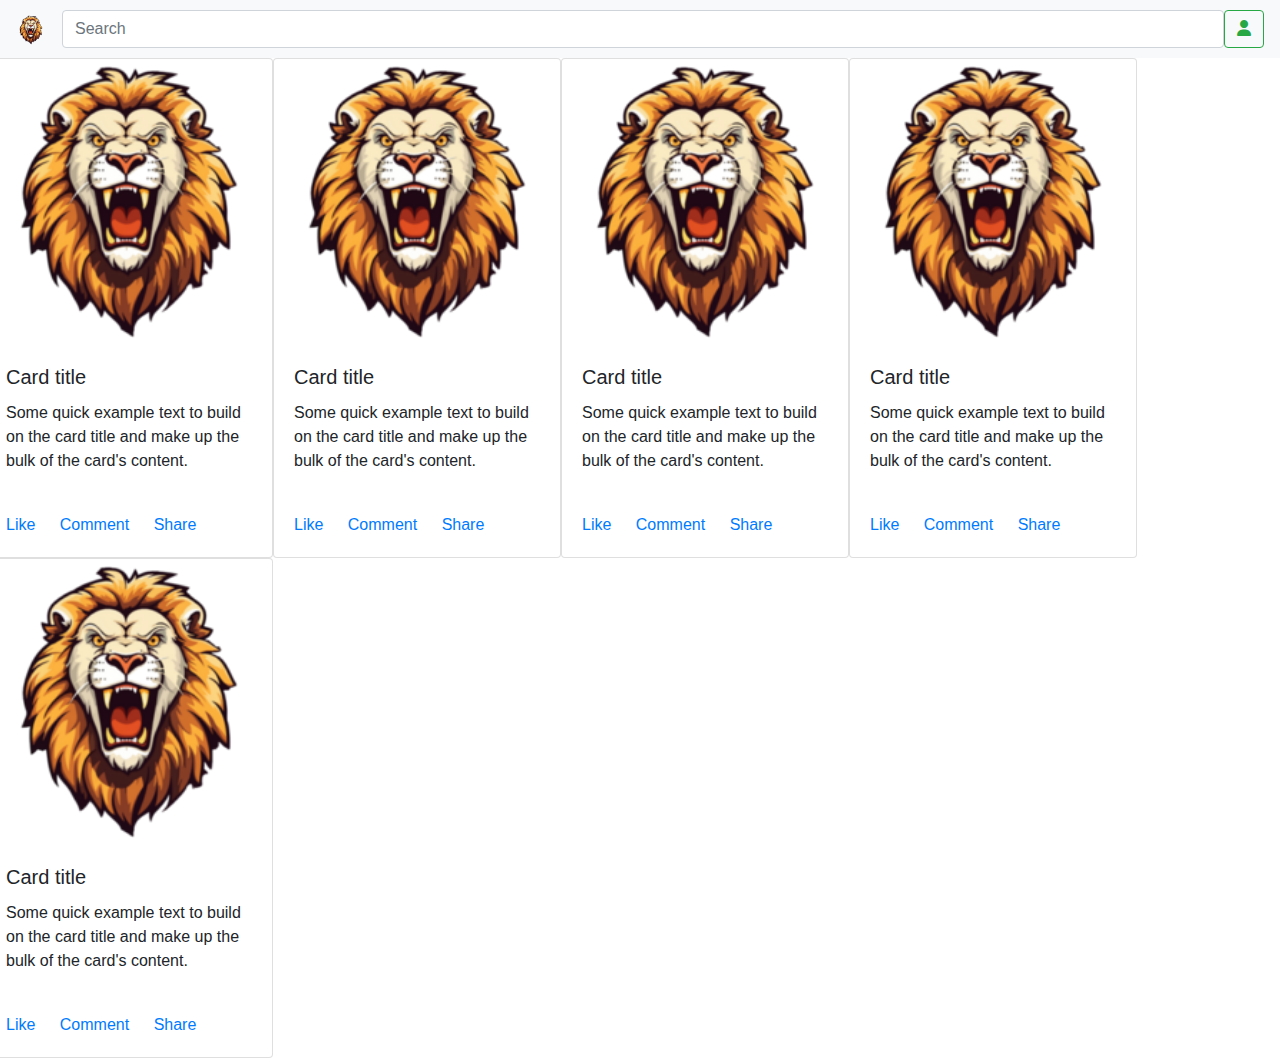
==== index.html @ 2252949d "basic stracture" ====
<!DOCTYPE html>
<html lang="en">
<head>
    <meta charset="UTF-8">
    <meta name="viewport" content="width=device-width, initial-scale=1.0">

    <link rel="shortcut icon" href="assets/img/logo/logo.webp" type="image/x-icon">
    <title>World Information</title>

    <link rel="stylesheet" href="https://cdn.jsdelivr.net/npm/bootstrap@4.0.0/dist/css/bootstrap.min.css" integrity="sha384-Gn5384xqQ1aoWXA+058RXPxPg6fy4IWvTNh0E263XmFcJlSAwiGgFAW/dAiS6JXm" crossorigin="anonymous">

    <link rel="stylesheet" href="https://cdnjs.cloudflare.com/ajax/libs/font-awesome/6.5.1/css/all.min.css">

</head>
<body>
    
    <header>

        <nav class="navbar navbar-expand-lg navbar-light bg-light sticky-top">
            <a class="navbar-brand" href="index.html">
               <img src="assets/img/logo/logo.webp" width="30" height="30" alt="">
            </a>
          
            <input class="form-control" type="search" placeholder="Search" aria-label="Search">

            <button class="btn btn-outline-success" type="submit">
                <i class="fa fa-user" aria-hidden="true"></i>
            </button>             
        </nav>

    </header>

    <body>
        
        <div class="">
       
            <div class="row">

                <div class="card" style="width: 18rem;">
                    <img class="card-img-top" src="assets/img/logo/logo.webp" alt="Card image cap">
                    <div class="card-body">
                        <h5 class="card-title">Card title</h5>
                        <p class="card-text">Some quick example text to build on the card title and make up the bulk of the card's content.</p>
                    </div>
                    <div class="card-body">
                        <a href="#" class="card-link">Like</a>
                        <a href="#" class="card-link">Comment</a>
                        <a href="#" class="card-link">Share</a>
                    </div>
                </div>
                
                <div class="card" style="width: 18rem;">
                    <img class="card-img-top" src="assets/img/logo/logo.webp" alt="Card image cap">
                    <div class="card-body">
                        <h5 class="card-title">Card title</h5>
                        <p class="card-text">Some quick example text to build on the card title and make up the bulk of the card's content.</p>
                    </div>
                    <div class="card-body">
                        <a href="#" class="card-link">Like</a>
                        <a href="#" class="card-link">Comment</a>
                        <a href="#" class="card-link">Share</a>
                    </div>
                </div>

                <div class="card" style="width: 18rem;">
                    <img class="card-img-top" src="assets/img/logo/logo.webp" alt="Card image cap">
                    <div class="card-body">
                        <h5 class="card-title">Card title</h5>
                        <p class="card-text">Some quick example text to build on the card title and make up the bulk of the card's content.</p>
                    </div>
                    <div class="card-body">
                        <a href="#" class="card-link">Like</a>
                        <a href="#" class="card-link">Comment</a>
                        <a href="#" class="card-link">Share</a>
                    </div>
                </div>

                <div class="card" style="width: 18rem;">
                    <img class="card-img-top" src="assets/img/logo/logo.webp" alt="Card image cap">
                    <div class="card-body">
                        <h5 class="card-title">Card title</h5>
                        <p class="card-text">Some quick example text to build on the card title and make up the bulk of the card's content.</p>
                    </div>
                    <div class="card-body">
                        <a href="#" class="card-link">Like</a>
                        <a href="#" class="card-link">Comment</a>
                        <a href="#" class="card-link">Share</a>
                    </div>
                </div>

                <div class="card" style="width: 18rem;">
                    <img class="card-img-top" src="assets/img/logo/logo.webp" alt="Card image cap">
                    <div class="card-body">
                        <h5 class="card-title">Card title</h5>
                        <p class="card-text">Some quick example text to build on the card title and make up the bulk of the card's content.</p>
                    </div>
                    <div class="card-body">
                        <a href="#" class="card-link">Like</a>
                        <a href="#" class="card-link">Comment</a>
                        <a href="#" class="card-link">Share</a>
                    </div>
                </div>

            </div>

        </div>

    </body>


    <script src="https://code.jquery.com/jquery-3.2.1.slim.min.js" integrity="sha384-KJ3o2DKtIkvYIK3UENzmM7KCkRr/rE9/Qpg6aAZGJwFDMVNA/GpGFF93hXpG5KkN" crossorigin="anonymous"></script>
    <script src="https://cdn.jsdelivr.net/npm/popper.js@1.12.9/dist/umd/popper.min.js" integrity="sha384-ApNbgh9B+Y1QKtv3Rn7W3mgPxhU9K/ScQsAP7hUibX39j7fakFPskvXusvfa0b4Q" crossorigin="anonymous"></script>
    <script src="https://cdn.jsdelivr.net/npm/bootstrap@4.0.0/dist/js/bootstrap.min.js" integrity="sha384-JZR6Spejh4U02d8jOt6vLEHfe/JQGiRRSQQxSfFWpi1MquVdAyjUar5+76PVCmYl" crossorigin="anonymous"></script>

</body>
</html>
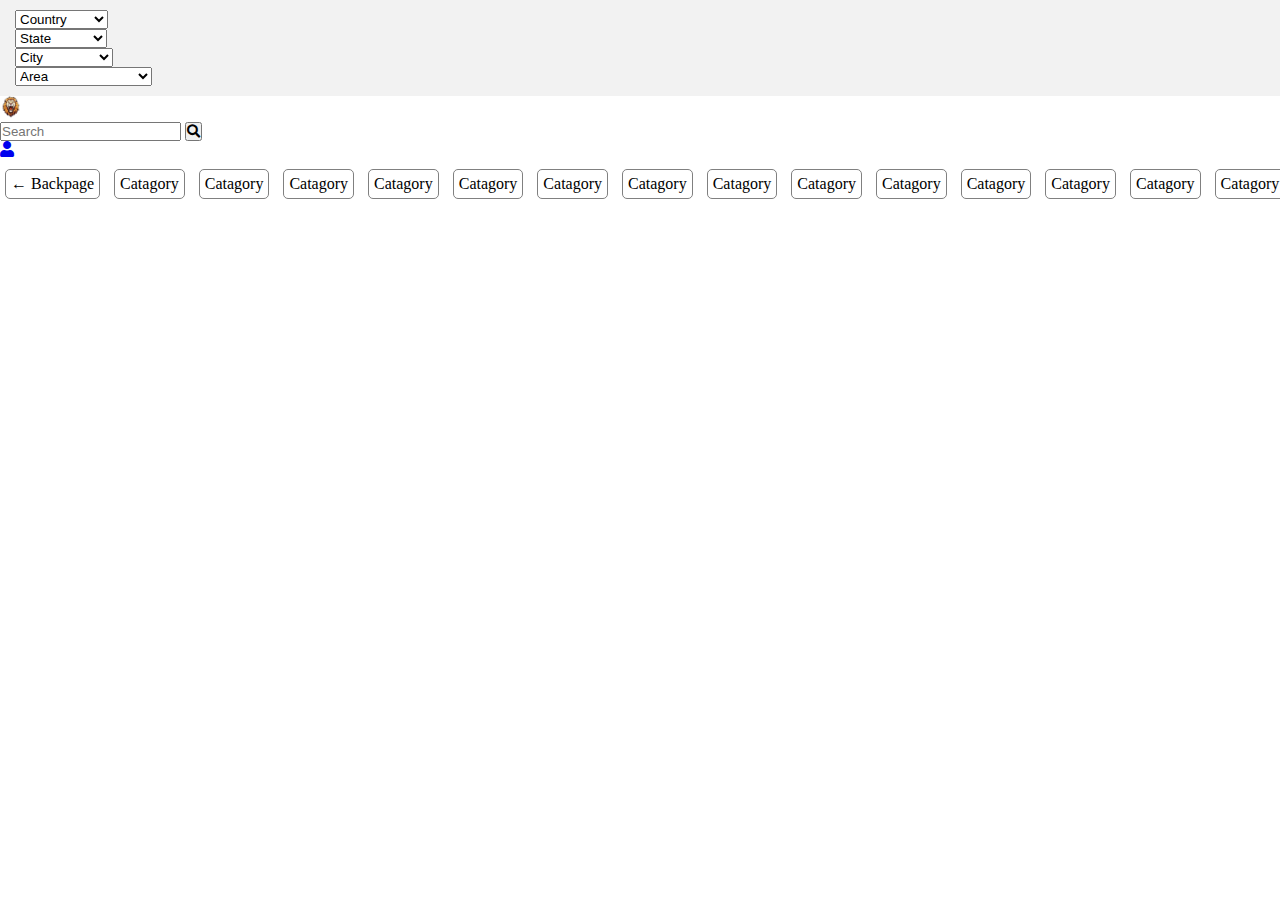
==== commit 5430b78c: "update fresh code" ====
--- a/index.html
+++ b/index.html
@@ -1,116 +1,162 @@
 <!DOCTYPE html>
 <html lang="en">
+
 <head>
     <meta charset="UTF-8">
+    <meta http-equiv="X-UA-Compatible" content="IE=edge">
     <meta name="viewport" content="width=device-width, initial-scale=1.0">
 
-    <link rel="shortcut icon" href="assets/img/logo/logo.webp" type="image/x-icon">
+    <link rel="icon" href="asset/img/logo/logo.webp" type="image/gif" sizes="16x16">
     <title>World Information</title>
 
-    <link rel="stylesheet" href="https://cdn.jsdelivr.net/npm/bootstrap@4.0.0/dist/css/bootstrap.min.css" integrity="sha384-Gn5384xqQ1aoWXA+058RXPxPg6fy4IWvTNh0E263XmFcJlSAwiGgFAW/dAiS6JXm" crossorigin="anonymous">
+    <link href="https://cdn.jsdelivr.net/npm/bootstrap@5.1.3/dist/css/bootstrap.min.css" rel="stylesheet" integrity="sha384-1BmE4kWBq78iYhFldvKuhfTAU6auU8tT94WrHftjDbrCEXSU1oBoqyl2QvZ6jIW3" crossorigin="anonymous">
 
-    <link rel="stylesheet" href="https://cdnjs.cloudflare.com/ajax/libs/font-awesome/6.5.1/css/all.min.css">
+    <link rel="stylesheet" href="https://cdnjs.cloudflare.com/ajax/libs/font-awesome/5.13.0/css/all.min.css">
 
+    <link rel="stylesheet" href="asset/css/style.css">
 </head>
+
 <body>
+
+    <section id="top-section" class="">
+
+        <div class="row">            
+            <div class="col-md-3 col-sm-6 col-6 topIcons">
+              <select class="custom-select">
+                <option selected>Country</option>
+                <option value="1">Bangladesh</option>
+                <option value="2">India</option>
+                <option value="3">Pakistan</option>
+              </select>
+            </div>
+            <div class="col-md-3 col-sm-6 col-6 topIcons">
+              <select class="custom-select">
+                <option selected>State</option>
+                <option value="1">Dhaka</option>
+                <option value="2">Barishal</option>
+                <option value="3">Chattagram</option>
+              </select>
+            </div>
+            <div class="col-md-3 col-sm-6 col-6 topIcons">
+              <select class="custom-select">
+                <option selected>City</option>
+                <option value="1">Dhaka</option>
+                <option value="2">Narayanganj</option>
+                <option value="3">Gazipur</option>
+              </select>
+            </div>
+            <div class="col-md-3 col-sm-6 col-6 topIcons">
+              <select class="custom-select">
+                <option selected>Area</option>
+                <option value="3">Narayanganj Sadar</option>
+                <option value="1">Fatullah</option>
+                <option value="2">Kutubpur</option>                
+              </select>
+            </div>
+        </div>
+
+    </section>
+
+
+
+
+
     
-    <header>
 
-        <nav class="navbar navbar-expand-lg navbar-light bg-light sticky-top">
+
+
+
+
+    <nav class="navbar navbar-expand-lg navbar-light bg-light sticky-top second-nav">
+        <div class="container-fluid">
             <a class="navbar-brand" href="index.html">
-               <img src="assets/img/logo/logo.webp" width="30" height="30" alt="">
+                <img src="asset/img/logo/logo.webp" alt="Niom IT Logo" class="logo">
             </a>
-          
-            <input class="form-control" type="search" placeholder="Search" aria-label="Search">
 
-            <button class="btn btn-outline-success" type="submit">
-                <i class="fa fa-user" aria-hidden="true"></i>
-            </button>             
-        </nav>
 
-    </header>
+            <nav class=" navbar-light bg-light">
+              <form class="">
+                <input class="" type="search" placeholder="Search" aria-label="Search">
+                <button class="" type="submit">
+                  <i class="fa fa-search" aria-hidden="true"></i>
+                </button>
+              </form>
+            </nav>
+            
 
-    <body>
-        
-        <div class="">
-       
-            <div class="row">
-
-                <div class="card" style="width: 18rem;">
-                    <img class="card-img-top" src="assets/img/logo/logo.webp" alt="Card image cap">
-                    <div class="card-body">
-                        <h5 class="card-title">Card title</h5>
-                        <p class="card-text">Some quick example text to build on the card title and make up the bulk of the card's content.</p>
-                    </div>
-                    <div class="card-body">
-                        <a href="#" class="card-link">Like</a>
-                        <a href="#" class="card-link">Comment</a>
-                        <a href="#" class="card-link">Share</a>
-                    </div>
+            <div class="justify-content-end" id="navbarNavAltMarkup">
+                <div class="navbar-nav ml-auto">
+                    <a class="nav-link active" href="#">
+                      <i class="fa fa-user" aria-hidden="true"></i>
+                    </a>                    
                 </div>
-                
-                <div class="card" style="width: 18rem;">
-                    <img class="card-img-top" src="assets/img/logo/logo.webp" alt="Card image cap">
-                    <div class="card-body">
-                        <h5 class="card-title">Card title</h5>
-                        <p class="card-text">Some quick example text to build on the card title and make up the bulk of the card's content.</p>
-                    </div>
-                    <div class="card-body">
-                        <a href="#" class="card-link">Like</a>
-                        <a href="#" class="card-link">Comment</a>
-                        <a href="#" class="card-link">Share</a>
-                    </div>
-                </div>
-
-                <div class="card" style="width: 18rem;">
-                    <img class="card-img-top" src="assets/img/logo/logo.webp" alt="Card image cap">
-                    <div class="card-body">
-                        <h5 class="card-title">Card title</h5>
-                        <p class="card-text">Some quick example text to build on the card title and make up the bulk of the card's content.</p>
-                    </div>
-                    <div class="card-body">
-                        <a href="#" class="card-link">Like</a>
-                        <a href="#" class="card-link">Comment</a>
-                        <a href="#" class="card-link">Share</a>
-                    </div>
-                </div>
-
-                <div class="card" style="width: 18rem;">
-                    <img class="card-img-top" src="assets/img/logo/logo.webp" alt="Card image cap">
-                    <div class="card-body">
-                        <h5 class="card-title">Card title</h5>
-                        <p class="card-text">Some quick example text to build on the card title and make up the bulk of the card's content.</p>
-                    </div>
-                    <div class="card-body">
-                        <a href="#" class="card-link">Like</a>
-                        <a href="#" class="card-link">Comment</a>
-                        <a href="#" class="card-link">Share</a>
-                    </div>
-                </div>
-
-                <div class="card" style="width: 18rem;">
-                    <img class="card-img-top" src="assets/img/logo/logo.webp" alt="Card image cap">
-                    <div class="card-body">
-                        <h5 class="card-title">Card title</h5>
-                        <p class="card-text">Some quick example text to build on the card title and make up the bulk of the card's content.</p>
-                    </div>
-                    <div class="card-body">
-                        <a href="#" class="card-link">Like</a>
-                        <a href="#" class="card-link">Comment</a>
-                        <a href="#" class="card-link">Share</a>
-                    </div>
-                </div>
-
             </div>
 
         </div>
-
-    </body>
+    </nav>
 
 
-    <script src="https://code.jquery.com/jquery-3.2.1.slim.min.js" integrity="sha384-KJ3o2DKtIkvYIK3UENzmM7KCkRr/rE9/Qpg6aAZGJwFDMVNA/GpGFF93hXpG5KkN" crossorigin="anonymous"></script>
-    <script src="https://cdn.jsdelivr.net/npm/popper.js@1.12.9/dist/umd/popper.min.js" integrity="sha384-ApNbgh9B+Y1QKtv3Rn7W3mgPxhU9K/ScQsAP7hUibX39j7fakFPskvXusvfa0b4Q" crossorigin="anonymous"></script>
-    <script src="https://cdn.jsdelivr.net/npm/bootstrap@4.0.0/dist/js/bootstrap.min.js" integrity="sha384-JZR6Spejh4U02d8jOt6vLEHfe/JQGiRRSQQxSfFWpi1MquVdAyjUar5+76PVCmYl" crossorigin="anonymous"></script>
+
+
+
+
+
+
+
+
+
+
+    <div class="">
+
+      <div class="scrollmenu"> 
+          <a href="../">&larr; Backpage</a>
+          <a href="#support">Catagory</a> 
+          <a href="#blog">Catagory</a> 
+          <a href="#tools">Catagory</a>   
+          <a href="#base">Catagory</a> 
+          <a href="#custom">Catagory</a> 
+          <a href="#more">Catagory</a>
+          <a href="#support">Catagory</a> 
+          <a href="#blog">Catagory</a> 
+          <a href="#tools">Catagory</a>   
+          <a href="#base">Catagory</a> 
+          <a href="#custom">Catagory</a> 
+          <a href="#more">Catagory</a>
+          <a href="#support">Catagory</a> 
+          <a href="#blog">Catagory</a> 
+          <a href="#tools">Catagory</a>   
+          <a href="#base">Catagory</a> 
+          <a href="#custom">Catagory</a> 
+          <a href="#more">Catagory</a>
+      </div> 
+  
+  </div>
+
+
+
+
+
+
+
+
+
+
+
+
+
+
+
+
+    <script src="../asset/js/index.js"></script>
+
+    <script src="https://cdn.jsdelivr.net/npm/bootstrap@5.1.3/dist/js/bootstrap.bundle.min.js" integrity="sha384-ka7Sk0Gln4gmtz2MlQnikT1wXgYsOg+OMhuP+IlRH9sENBO0LRn5q+8nbTov4+1p" crossorigin="anonymous"></script>
+
+    <script src="https://cdn.jsdelivr.net/npm/@popperjs/core@2.10.2/dist/umd/popper.min.js" integrity="sha384-7+zCNj/IqJ95wo16oMtfsKbZ9ccEh41eOz1HGyDuCQ6wgnyJNSYdrPa03rtR1zdB" crossorigin="anonymous"></script>
+    <script src="https://cdn.jsdelivr.net/npm/bootstrap@5.1.3/dist/js/bootstrap.min.js" integrity="sha384-QJHtvGhmr9XOIpI6YVutG+2QOK9T+ZnN4kzFN1RtK3zEFEIsxhlmWl5/YESvpZ13" crossorigin="anonymous"></script>
+
+    <script src=" https://cdn.jsdelivr.net/npm/popper.js@1.16.0/dist/umd/popper.min.js " integrity=" sha384-Q6E9RHvbIyZFJoft+2mJbHaEWldlvI9IOYy5n3zV9zzTtmI3UksdQRVvoxMfooAo " crossorigin=" anonymous "></script>
+    <script src=" https://stackpath.bootstrapcdn.com/bootstrap/5.0.0-alpha1/js/bootstrap.min.js " integrity=" sha384-oesi62hOLfzrys4LxRF63OJCXdXDipiYWBnvTl9Y9/TRlw5xlKIEHpNyvvDShgf/ " crossorigin=" anonymous "></script>
 
 </body>
-</html>
+
+</html>--- a/asset/css/style.css
+++ b/asset/css/style.css
@@ -0,0 +1,503 @@
+* {
+    margin: 0;
+    padding: 0;
+    box-sizing: border-box;
+}
+
+.myContainer {
+    max-width: 768px;
+    margin: 0 auto;
+}
+
+/* .second-nav{
+    top: 34px;
+} 
+
+<div class="d-flex justify-content-around navbar-light bg-dark sticky-top first-nav btm-nav">
+
+*/
+
+.logo {
+    height: 22px;
+}
+
+/* nav {
+    z-index: 9999 !important;
+} */
+
+.btm-nav a {
+    padding: 5px 0;
+}
+
+.navPosetion {
+    position: sticky;    
+}
+
+#top-section {
+    background-color: #f2f2f2;
+    padding: 10px 15px;
+}
+
+@media only screen and (max-width: 767px) {
+    .topIcons {
+        padding: 5px 15px;
+    }
+}
+
+.myRow {
+    margin: 20px 15px;
+}
+
+.cardRow {
+    margin: 20px 2px;
+}
+
+.intro-sec i {
+    font-size: 30px;
+}
+
+.intro-sec div {
+    /* border: 1px solid black; */
+    text-align: center;
+    padding: 20px 0;
+}
+
+p {
+    margin: 0;
+}
+
+.about-txt {
+    text-align: center;
+    color: #4d4c4c;
+}
+
+.nav-link {
+    text-transform: uppercase;
+}
+
+.course-sec img {
+    border: 1px solid #c8c8c8;
+    width: 100%;
+    margin-top: 15px;
+}
+
+#courses,
+#services,
+#blog,
+#authority,
+#catagory,
+#topic
+ {
+    background-color: #f2f2f2;
+}
+
+.seeMore {
+    padding: 0 0 10px 0;
+    text-align: center;
+}
+
+.footer-nav {
+    list-style: none;
+    margin-bottom: 0;
+}
+
+.footer-nav li {
+    display: inline-block;
+}
+
+.yt {
+    color: red;
+}
+
+.up {
+    color: slateblue;
+}
+
+ul {
+    list-style: none;
+}
+
+.footerNav {
+    padding-top: 5px;
+}
+
+.footerNav ul {
+    padding: 0;
+}
+
+section {
+    padding: 30px 0;
+}
+
+h4 {
+    color: #acabab;
+    text-transform: uppercase;
+}
+
+a {
+    text-decoration: none;
+}
+
+
+/* The Modal (background) */
+
+.modal {
+    display: none;
+    /* Hidden by default */
+    position: fixed;
+    /* Stay in place */
+    z-index: 100000;
+    /* Sit on top */
+    left: 0;
+    top: 0;
+    width: 100%;
+    /* Full width */
+    height: 100%;
+    /* Full height */
+    overflow: auto;
+    /* Enable scroll if needed */
+    background-color: rgb(0, 0, 0);
+    /* Fallback color */
+    background-color: rgba(0, 0, 0, 0.4);
+    /* Black w/ opacity */
+}
+
+
+/* Modal Content/Box */
+
+.modal-content {
+    background-color: #fefefe;
+    margin: 15% auto;
+    /* 15% from the top and centered */
+    padding: 20px;
+    border: 1px solid #888;
+    width: 80%;
+    /* Could be more or less, depending on screen size */
+}
+
+
+/* The Close Button */
+
+.close {
+    color: #aaa;
+    float: right;
+    font-size: 28px;
+    font-weight: bold;
+}
+
+.close:hover,
+.close:focus {
+    color: black;
+    text-decoration: none;
+    cursor: pointer;
+}
+
+/* .sticky-top {
+    z-index: 0;
+} */
+
+iframe {
+    width: 100%;
+    height: auto;
+}
+
+
+.actived,
+.colo {
+    color: red;
+}
+
+
+/*======================================
+*          Section Testimonial         *
+======================================*/
+
+.testimonial {
+    width: 70%;
+    margin: 0 auto;
+    z-index: -9999999 !important;
+}
+
+.testimonial img {
+    height: 120px;
+}
+
+.testimonial p {
+    margin: 22px 0 0 20px;
+}
+
+
+
+
+
+/* comment */
+.blockquote-footer {
+    margin-top: 0;
+    margin-bottom: 1rem;
+    font-size: .875em;
+    color: #6c757d;
+  }
+
+
+
+
+
+
+
+
+
+
+
+
+
+
+
+
+
+
+  .card {
+    border-radius: 5px;
+    background-color: #fff;
+    padding-left: 60px;
+    padding-right: 60px;
+    margin-top: 20px;
+    padding-top: 20px;
+    padding-bottom: 30px;
+    margin-right: 10px;
+    margin-left: 10px;
+}
+
+.rating-box {
+    padding: 20px 30px;
+    margin-right: auto;
+    margin-left: auto;
+    background-color: #FBC02D;
+    color: #fff
+}
+
+
+
+.rating-bar {
+    width: 300px;
+    padding: 8px;
+    border-radius: 5px
+}
+
+.bar-container {
+    width: 100%;
+    background-color: #f1f1f1;
+    text-align: center;
+    color: white;
+    border-radius: 20px;
+    cursor: pointer;
+    margin-bottom: 5px
+}
+
+.bar-5 {
+    width: 70%;
+    height: 13px;
+    background-color: #FBC02D;
+    border-radius: 20px
+}
+
+.bar-4 {
+    width: 30%;
+    height: 13px;
+    background-color: #FBC02D;
+    border-radius: 20px
+}
+
+.bar-3 {
+    width: 20%;
+    height: 13px;
+    background-color: #FBC02D;
+    border-radius: 20px
+}
+
+.bar-2 {
+    width: 10%;
+    height: 13px;
+    background-color: #FBC02D;
+    border-radius: 20px
+}
+
+.bar-1 {
+    width: 0%;
+    height: 13px;
+    background-color: #FBC02D;
+    border-radius: 20px
+}
+
+td {
+    padding-bottom: 10px
+}
+
+.star-active {
+    color: #FBC02D;
+    margin-top: 10px;
+    margin-bottom: 10px
+}
+
+.star-active:hover {
+    color: #F9A825;
+    cursor: pointer
+}
+
+.star-inactive {
+    color: #CFD8DC;
+    margin-top: 10px;
+    margin-bottom: 10px
+}
+
+.blue-text {
+    color: #0091EA
+}
+
+.content {
+    font-size: 18px
+}
+
+.profile-pic {
+    width: 90px;
+    height: 90px;
+    border-radius: 100%;
+    /* margin-right: 30px */
+}
+
+.pic {
+    width: 80px;
+    height: 80px;
+    margin-right: 10px
+}
+
+.vote {
+    cursor: pointer
+}
+
+/* .card {
+    padding-left: 0;
+    padding-right: 0;
+    padding-top: 0;
+    padding-bottom: 0;
+} */
+
+.myCard {
+    border: 1px solid rgb(233, 233, 233);
+    margin: 10px;
+    border-radius: 5px;
+}
+
+
+.cardImg {
+    width: 100px;
+}
+
+.vertical-center {
+    height: 100%; 
+    padding-right: 10px;
+    font-size: 30px;
+    display: flex;
+    align-items: center;
+  }
+
+
+
+
+
+div.scrollmenu { 
+    background-color: #fff; 
+    overflow: auto; 
+    white-space: nowrap;
+  } 
+
+  div.scrollmenu a { 
+    display: inline-block; 
+    color: black; 
+    text-align: center; 
+    padding: 14px; 
+    text-decoration: none; 
+  } 
+
+  div.scrollmenu a {      
+    color: black;
+    background-color: white;
+    padding: 5px;
+    border-radius: 5px; 
+    border: 1px solid gray;
+    margin: 10px 5px;
+  }
+
+  div.scrollmenu a.act {
+    background-color: #dfdcdc;
+  }
+
+  div.scrollmenu a:hover { 
+    background-color: #dfdcdc; 
+  } 
+
+ .textare {
+    width: 90%;
+ }
+
+/*  
+ .row {
+    --bs-gutter-x: 10px;
+ } */
+
+
+
+
+ /* component */
+
+.star-rating {
+    display:flex;
+    flex-direction: row-reverse;
+    font-size:2.5em;
+    justify-content:center;
+    /* padding:0 .2em; */
+    text-align:center;
+    width:100%;
+  }
+  
+  .star-rating input {
+    display:none;
+  }
+  
+  .star-rating label {
+    color:#ccc;
+    cursor:pointer;
+  }
+  
+  .star-rating :checked ~ label {
+    color:#f90;
+  }
+  
+  .star-rating label:hover,
+  .star-rating label:hover ~ label {
+    color:#fc0;
+  }
+  
+  /* explanation */
+  
+  article {
+    background-color:#ffe;
+    box-shadow:0 0 1em 1px rgba(0,0,0,.25);
+    color:#006;
+    font-family:cursive;
+    font-style:italic;
+    margin:4em;
+    max-width:50em;
+    padding:2em;
+  }
+
+
+
+
+.companyIcon {
+    width: 16px;
+}
+
+
+
+  
+  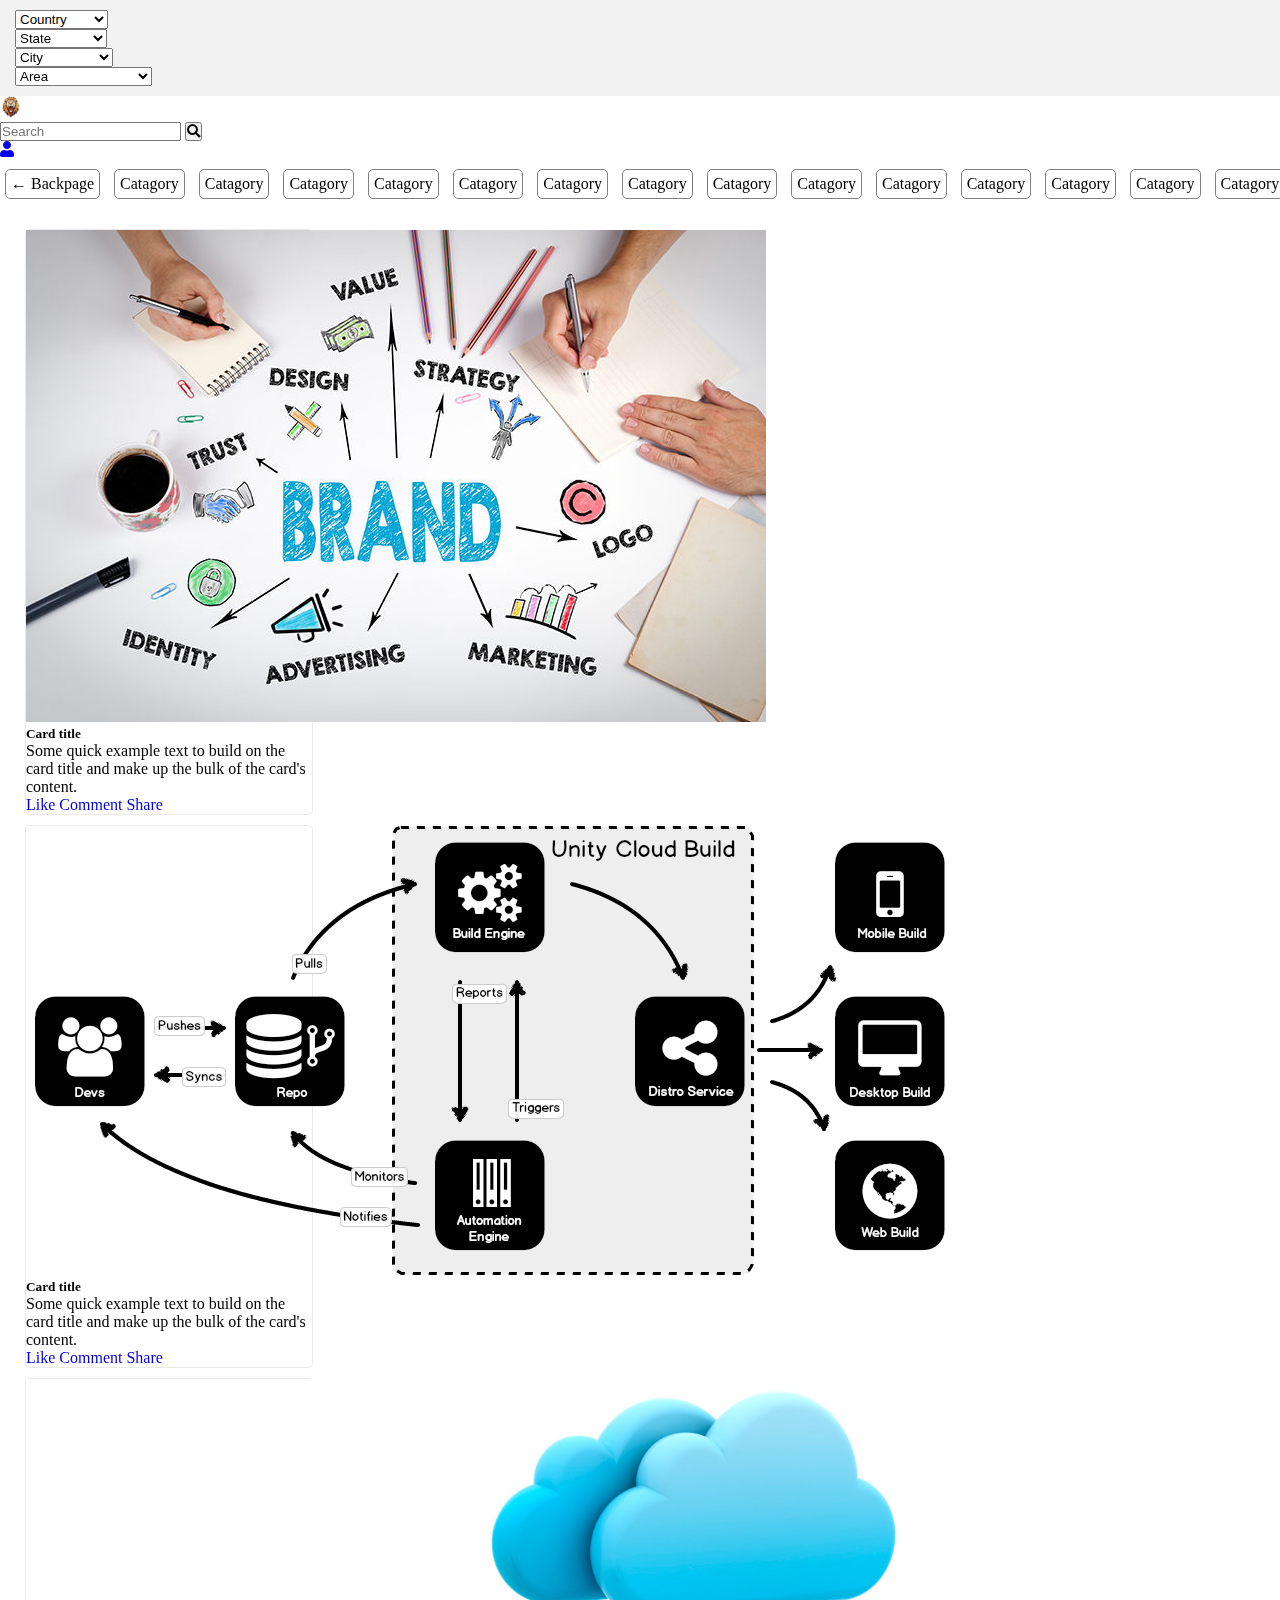
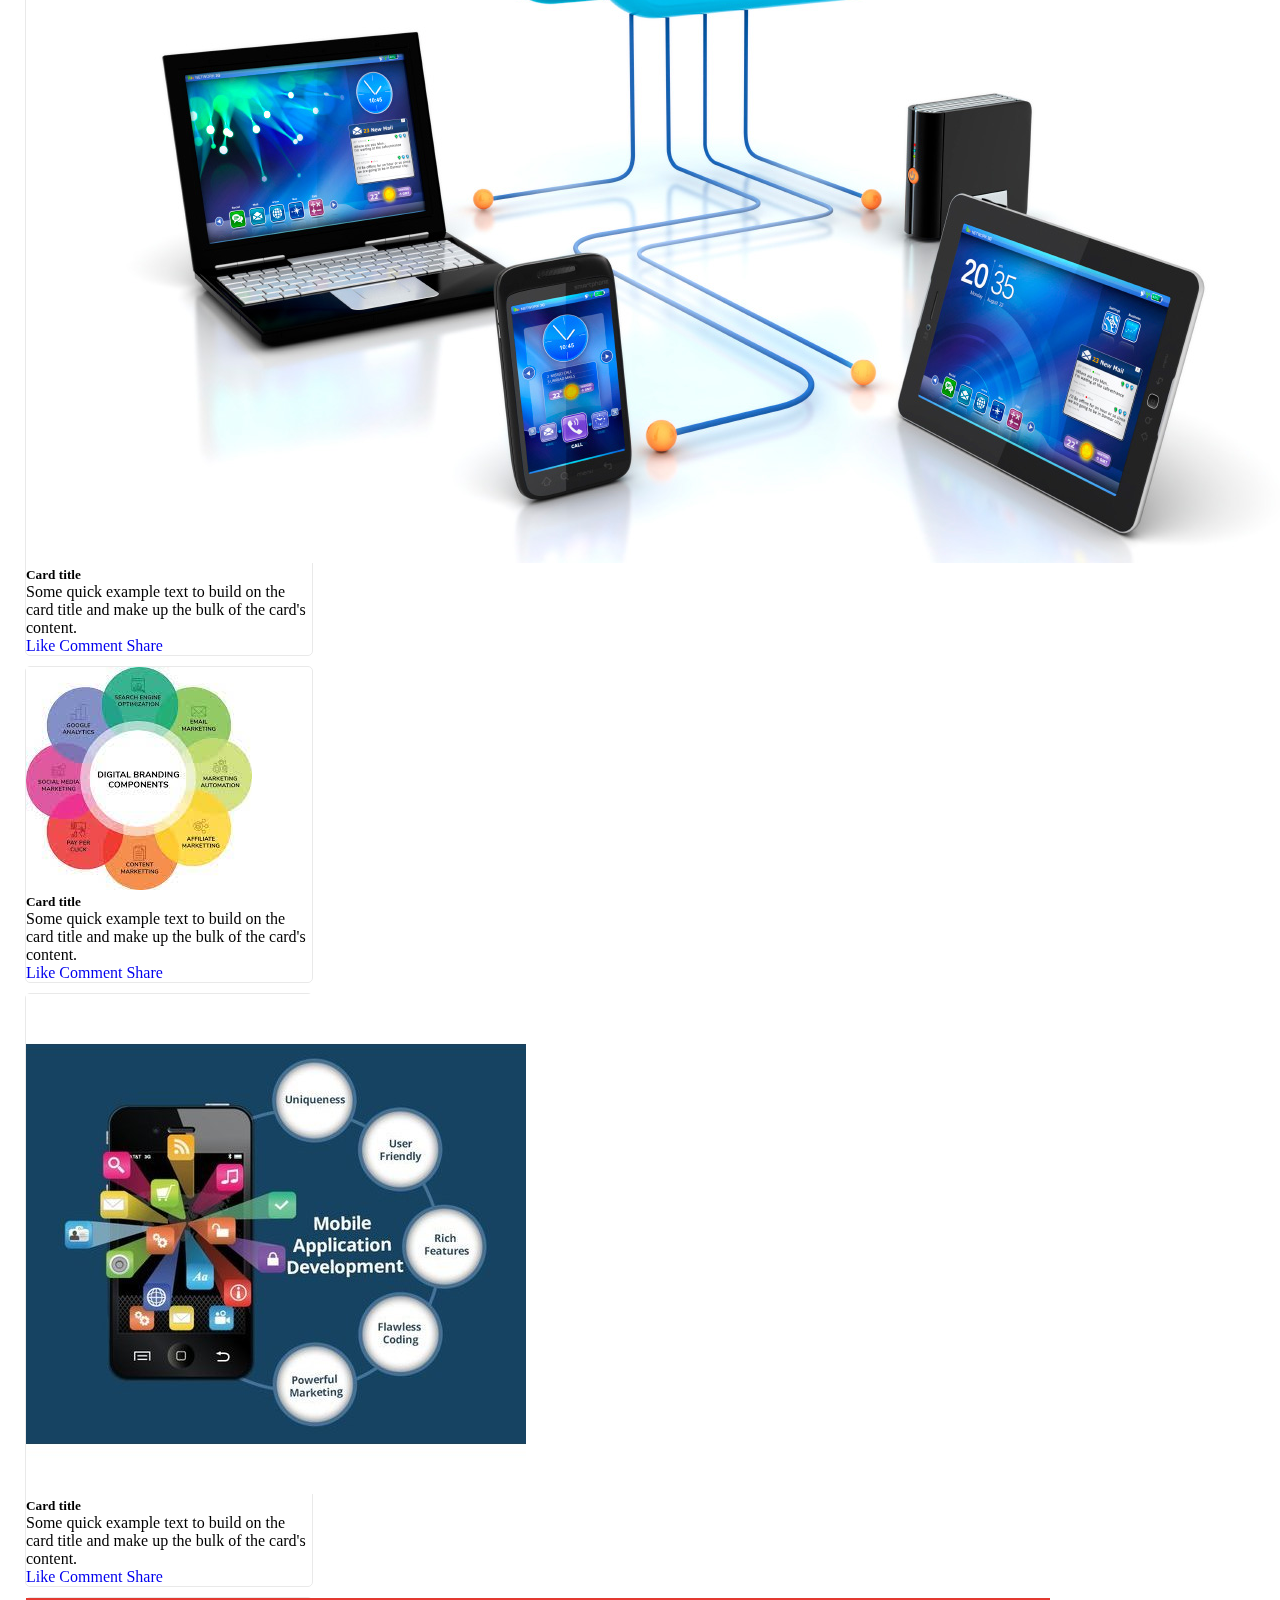
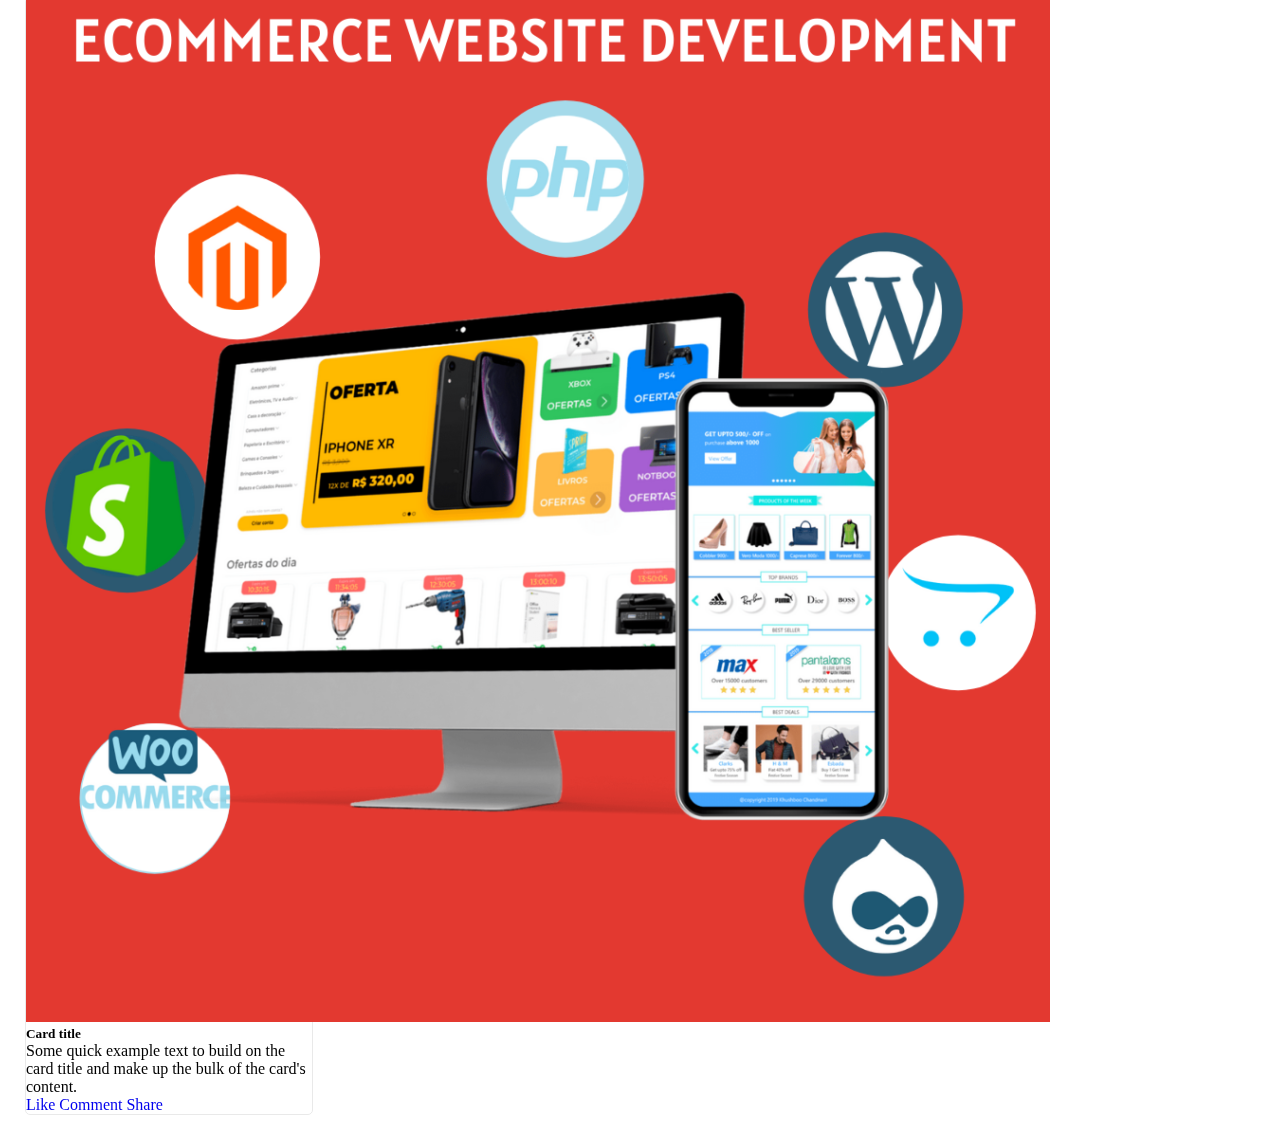
==== commit 243cfbc4: "card update" ====
--- a/index.html
+++ b/index.html
@@ -136,6 +136,120 @@
 
 
 
+  <body>
+    
+<div class="myRow">
+
+
+    <div class="row">
+
+
+
+
+
+      <div class="myCard" style="width: 18rem;">
+        <img class="card-img-top" src="asset/img/post/branding.jpg" alt="Card image cap">
+        <div class="card-body">
+          <h5 class="card-title">Card title</h5>
+          <p class="card-text">Some quick example text to build on the card title and make up the bulk of the card's content.</p>
+        </div>
+        
+        <div class="card-body">
+          <a href="#" class="card-link">Like</a>
+          <a href="#" class="card-link">Comment</a>
+          <a href="#" class="card-link">Share</a>
+        </div>
+      </div>
+
+
+      <div class="myCard" style="width: 18rem;">
+        <img class="card-img-top" src="asset/img/post/buield.png" alt="Card image cap">
+        <div class="card-body">
+          <h5 class="card-title">Card title</h5>
+          <p class="card-text">Some quick example text to build on the card title and make up the bulk of the card's content.</p>
+        </div>
+        
+        <div class="card-body">
+          <a href="#" class="card-link">Like</a>
+          <a href="#" class="card-link">Comment</a>
+          <a href="#" class="card-link">Share</a>
+        </div>
+      </div>
+
+
+      <div class="myCard" style="width: 18rem;">
+        <img class="card-img-top" src="asset/img/post/hosting.jpg" alt="Card image cap">
+        <div class="card-body">
+          <h5 class="card-title">Card title</h5>
+          <p class="card-text">Some quick example text to build on the card title and make up the bulk of the card's content.</p>
+        </div>
+        
+        <div class="card-body">
+          <a href="#" class="card-link">Like</a>
+          <a href="#" class="card-link">Comment</a>
+          <a href="#" class="card-link">Share</a>
+        </div>
+      </div>
+
+      <div class="myCard" style="width: 18rem;">
+        <img class="card-img-top" src="asset/img/post/seo.jpeg" alt="Card image cap">
+        <div class="card-body">
+          <h5 class="card-title">Card title</h5>
+          <p class="card-text">Some quick example text to build on the card title and make up the bulk of the card's content.</p>
+        </div>
+        
+        <div class="card-body">
+          <a href="#" class="card-link">Like</a>
+          <a href="#" class="card-link">Comment</a>
+          <a href="#" class="card-link">Share</a>
+        </div>
+      </div>
+
+
+      <div class="myCard" style="width: 18rem;">
+        <img class="card-img-top" src="asset/img/post/soft.jpg" alt="Card image cap">
+        <div class="card-body">
+          <h5 class="card-title">Card title</h5>
+          <p class="card-text">Some quick example text to build on the card title and make up the bulk of the card's content.</p>
+        </div>
+        
+        <div class="card-body">
+          <a href="#" class="card-link">Like</a>
+          <a href="#" class="card-link">Comment</a>
+          <a href="#" class="card-link">Share</a>
+        </div>
+      </div>
+
+
+      <div class="myCard" style="width: 18rem;">
+        <img class="card-img-top" src="asset/img/post/web.png" alt="Card image cap">
+        <div class="card-body">
+          <h5 class="card-title">Card title</h5>
+          <p class="card-text">Some quick example text to build on the card title and make up the bulk of the card's content.</p>
+        </div>
+        
+        <div class="card-body">
+          <a href="#" class="card-link">Like</a>
+          <a href="#" class="card-link">Comment</a>
+          <a href="#" class="card-link">Share</a>
+        </div>
+      </div>
+
+
+
+
+
+
+
+
+
+
+
+    </div>
+  </div>  
+
+  </body>
+
 
 
 
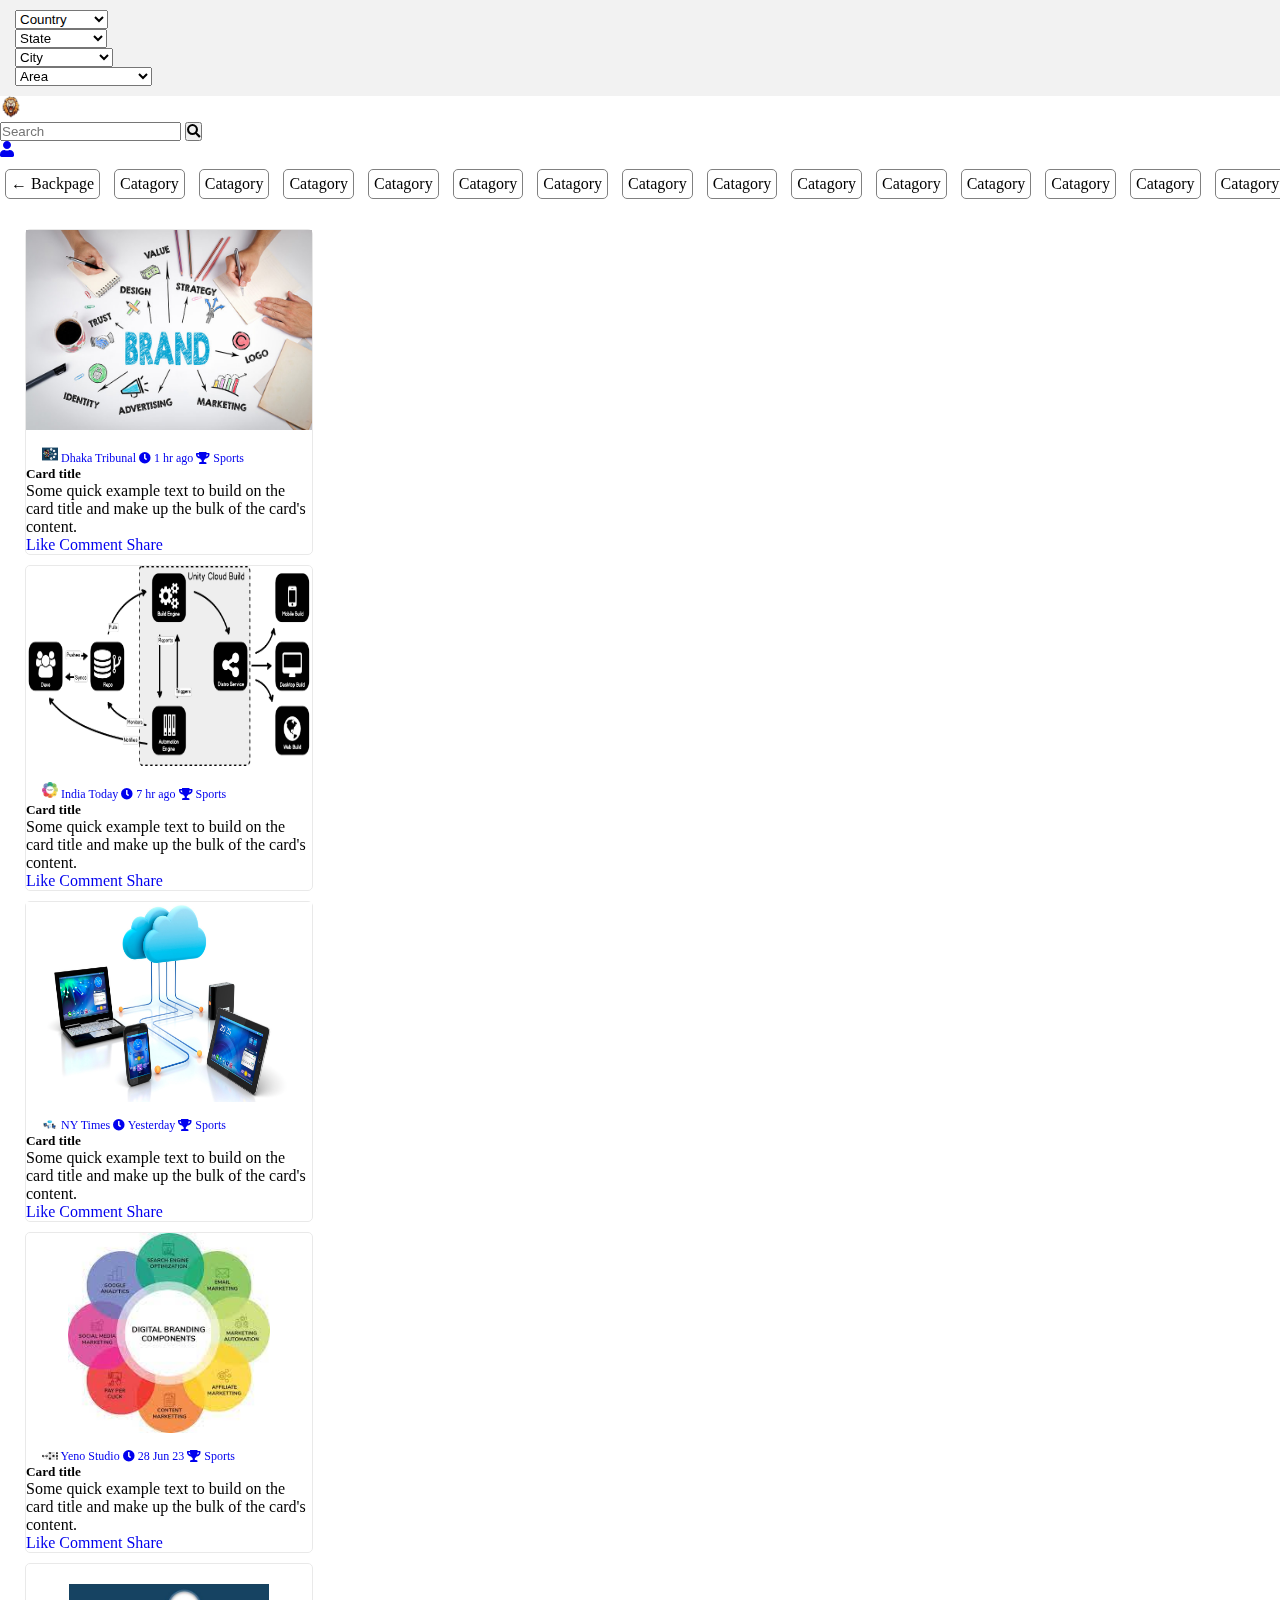
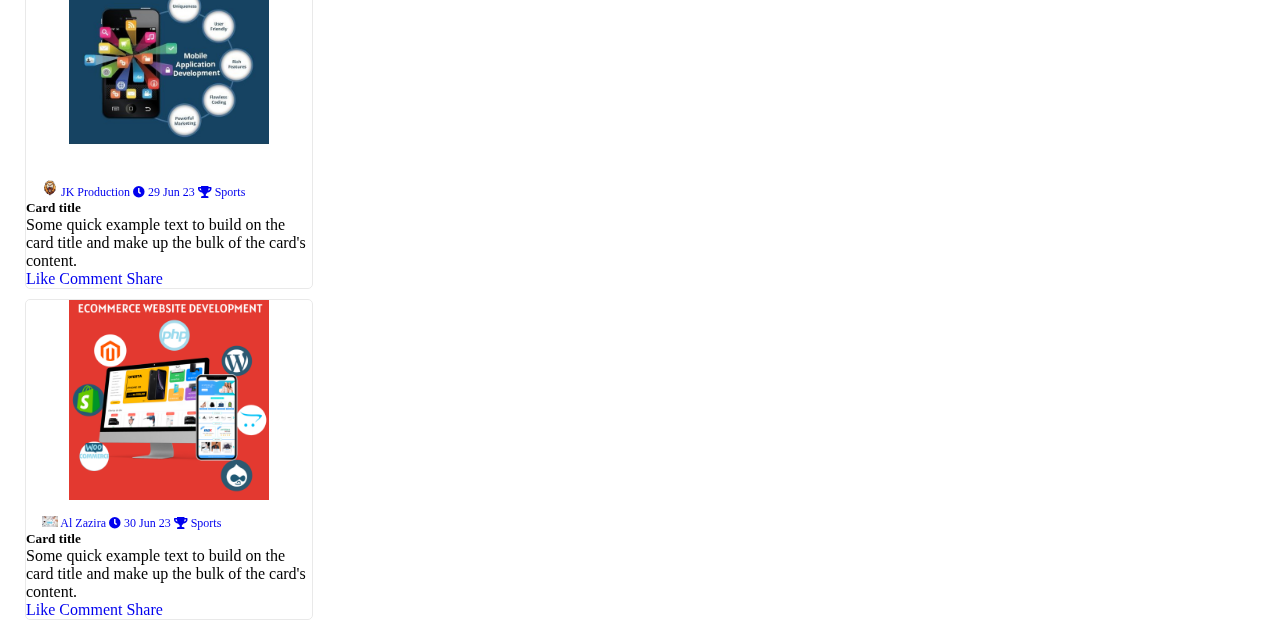
==== commit 6fecd21c: "up" ====
--- a/index.html
+++ b/index.html
@@ -149,6 +149,20 @@
 
       <div class="myCard" style="width: 18rem;">
         <img class="card-img-top" src="asset/img/post/branding.jpg" alt="Card image cap">
+      
+        <div class="newsInfo">
+          <a href="#" class="card-link">
+            <img src="asset/img/post/soft.jpg" alt="" class="companyIcon"> Dhaka Tribunal
+          </a>
+          <a href="#" class="card-link" data-toggle="tooltip" data-placement="top" title="Today at 6.30 AM">
+            <i class="fa fa-clock" aria-hidden="true"></i> 1 hr ago
+          </a>
+          <a href="#" class="card-link">
+            <i class="fa fa-trophy" aria-hidden="true"></i> Sports
+          </a>
+        </div>
+
+        
         <div class="card-body">
           <h5 class="card-title">Card title</h5>
           <p class="card-text">Some quick example text to build on the card title and make up the bulk of the card's content.</p>
@@ -164,6 +178,20 @@
 
       <div class="myCard" style="width: 18rem;">
         <img class="card-img-top" src="asset/img/post/buield.png" alt="Card image cap">
+
+        <div class="newsInfo">
+          <a href="#" class="card-link">
+            <img src="asset/img/post/seo.jpeg" alt="" class="companyIcon"> India Today
+          </a>
+          <a href="#" class="card-link" data-toggle="tooltip" data-placement="top" title="Today at 12.30 AM">
+            <i class="fa fa-clock" aria-hidden="true"></i> 7 hr ago
+          </a>
+          <a href="#" class="card-link">
+            <i class="fa fa-trophy" aria-hidden="true"></i> Sports
+          </a>
+        </div>
+
+        
         <div class="card-body">
           <h5 class="card-title">Card title</h5>
           <p class="card-text">Some quick example text to build on the card title and make up the bulk of the card's content.</p>
@@ -179,6 +207,19 @@
 
       <div class="myCard" style="width: 18rem;">
         <img class="card-img-top" src="asset/img/post/hosting.jpg" alt="Card image cap">
+
+        <div class="newsInfo">
+          <a href="#" class="card-link">
+            <img src="asset/img/post/hosting.jpg" alt="" class="companyIcon"> NY Times
+          </a>
+          <a href="#" class="card-link" data-toggle="tooltip" data-placement="top" title="Yesterday at 2.31 PM">
+            <i class="fa fa-clock" aria-hidden="true"></i> Yesterday
+          </a>
+          <a href="#" class="card-link">
+            <i class="fa fa-trophy" aria-hidden="true"></i> Sports
+          </a>
+        </div>
+
         <div class="card-body">
           <h5 class="card-title">Card title</h5>
           <p class="card-text">Some quick example text to build on the card title and make up the bulk of the card's content.</p>
@@ -193,6 +234,19 @@
 
       <div class="myCard" style="width: 18rem;">
         <img class="card-img-top" src="asset/img/post/seo.jpeg" alt="Card image cap">
+
+        <div class="newsInfo">
+          <a href="#" class="card-link">
+            <img src="asset/img/post/buield.png" alt="" class="companyIcon"> Yeno Studio
+          </a>
+          <a href="#" class="card-link">
+            <i class="fa fa-clock" aria-hidden="true"></i> 28 Jun 23
+          </a>
+          <a href="#" class="card-link">
+            <i class="fa fa-trophy" aria-hidden="true"></i> Sports
+          </a>
+        </div>
+
         <div class="card-body">
           <h5 class="card-title">Card title</h5>
           <p class="card-text">Some quick example text to build on the card title and make up the bulk of the card's content.</p>
@@ -208,6 +262,19 @@
 
       <div class="myCard" style="width: 18rem;">
         <img class="card-img-top" src="asset/img/post/soft.jpg" alt="Card image cap">
+
+        <div class="newsInfo">
+          <a href="#" class="card-link">
+            <img src="asset/img/logo/logo.webp" alt="" class="companyIcon"> JK Production
+          </a>
+          <a href="#" class="card-link">
+            <i class="fa fa-clock" aria-hidden="true"></i> 29 Jun 23
+          </a>
+          <a href="#" class="card-link">
+            <i class="fa fa-trophy" aria-hidden="true"></i> Sports
+          </a>
+        </div>
+
         <div class="card-body">
           <h5 class="card-title">Card title</h5>
           <p class="card-text">Some quick example text to build on the card title and make up the bulk of the card's content.</p>
@@ -223,6 +290,19 @@
 
       <div class="myCard" style="width: 18rem;">
         <img class="card-img-top" src="asset/img/post/web.png" alt="Card image cap">
+
+        <div class="newsInfo">
+          <a href="#" class="card-link">
+            <img src="asset/img/post/branding.jpg" alt="" class="companyIcon"> Al Zazira
+          </a>
+          <a href="#" class="card-link">
+            <i class="fa fa-clock" aria-hidden="true"></i> 30 Jun 23
+          </a>
+          <a href="#" class="card-link">
+            <i class="fa fa-trophy" aria-hidden="true"></i> Sports
+          </a>
+        </div>
+
         <div class="card-body">
           <h5 class="card-title">Card title</h5>
           <p class="card-text">Some quick example text to build on the card title and make up the bulk of the card's content.</p>
@@ -261,7 +341,7 @@
 
 
 
-    <script src="../asset/js/index.js"></script>
+    <script src="asset/js/index.js"></script>
 
     <script src="https://cdn.jsdelivr.net/npm/bootstrap@5.1.3/dist/js/bootstrap.bundle.min.js" integrity="sha384-ka7Sk0Gln4gmtz2MlQnikT1wXgYsOg+OMhuP+IlRH9sENBO0LRn5q+8nbTov4+1p" crossorigin="anonymous"></script>
 
--- a/asset/css/style.css
+++ b/asset/css/style.css
@@ -497,7 +497,24 @@
     width: 16px;
 }
 
-
-
-  
+.newsInfo {
+    font-size: 12px;
+    margin: 1rem 1rem 0 1rem;
+}
+
+
+.row {
+    --bs-gutter-x: 0;
+    --bs-gutter-y: 0;
+  }
+
+
+.card-img-top {
+    height: 200px;    
+    max-width: 100%;
+    width: auto;
+    margin-left: auto;
+    margin-right: auto;
+    display: block;
+}
   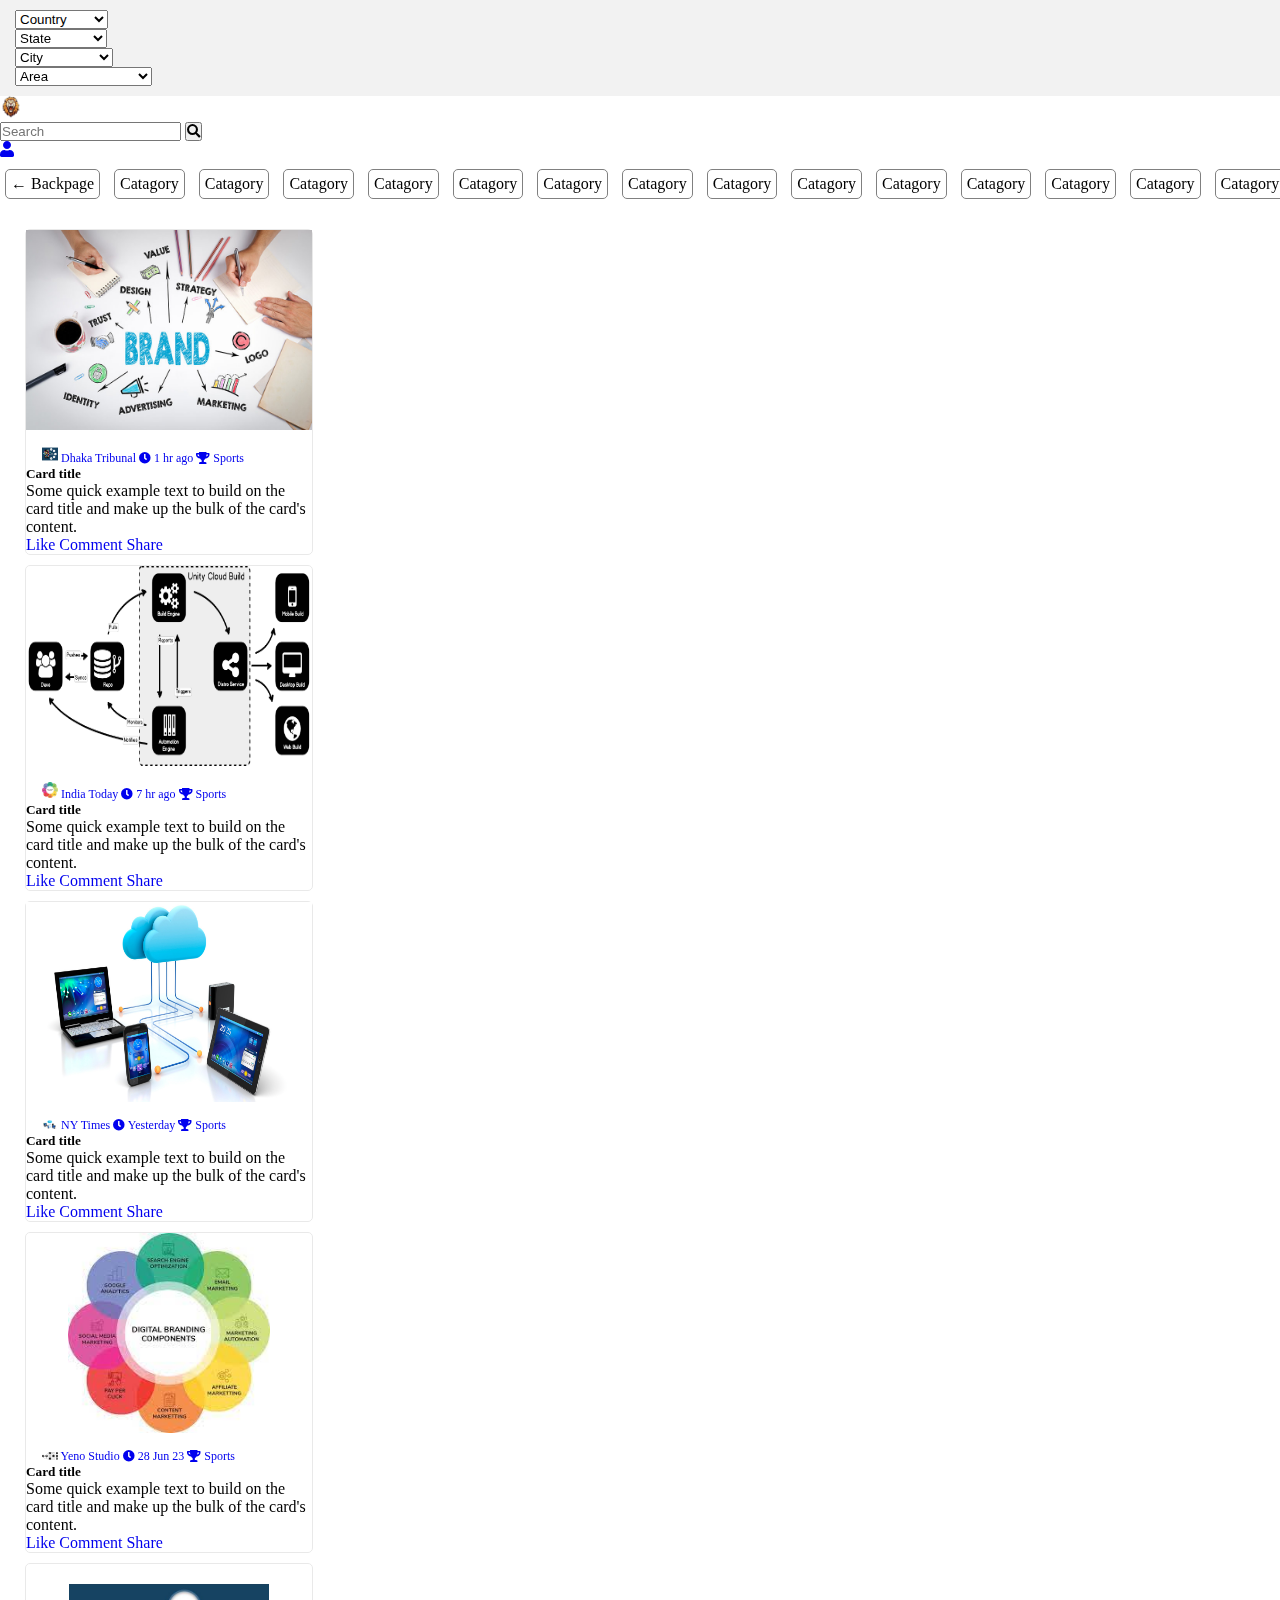
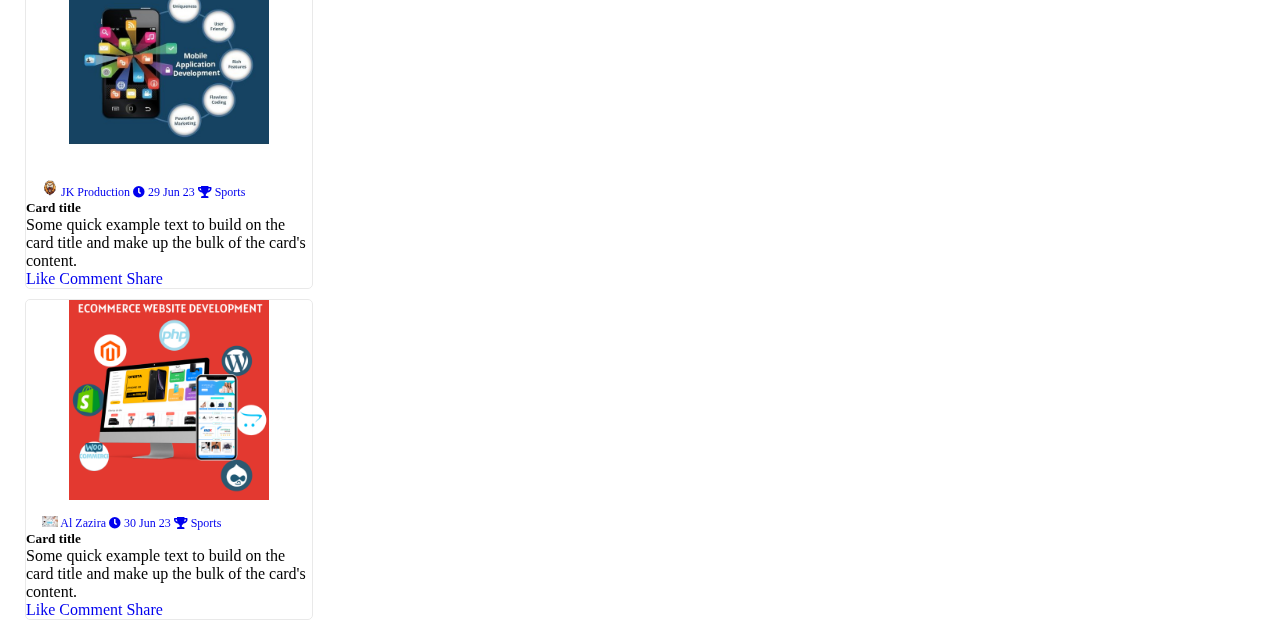
==== commit da254c55: "up bug" ====
--- a/index.html
+++ b/index.html
@@ -138,7 +138,9 @@
 
   <body>
     
-<div class="myRow">
+<div class="container">
+
+  <div class="myRow">
 
 
     <div class="row">
@@ -326,6 +328,8 @@
 
 
     </div>
+
+  </div>
   </div>  
 
   </body>
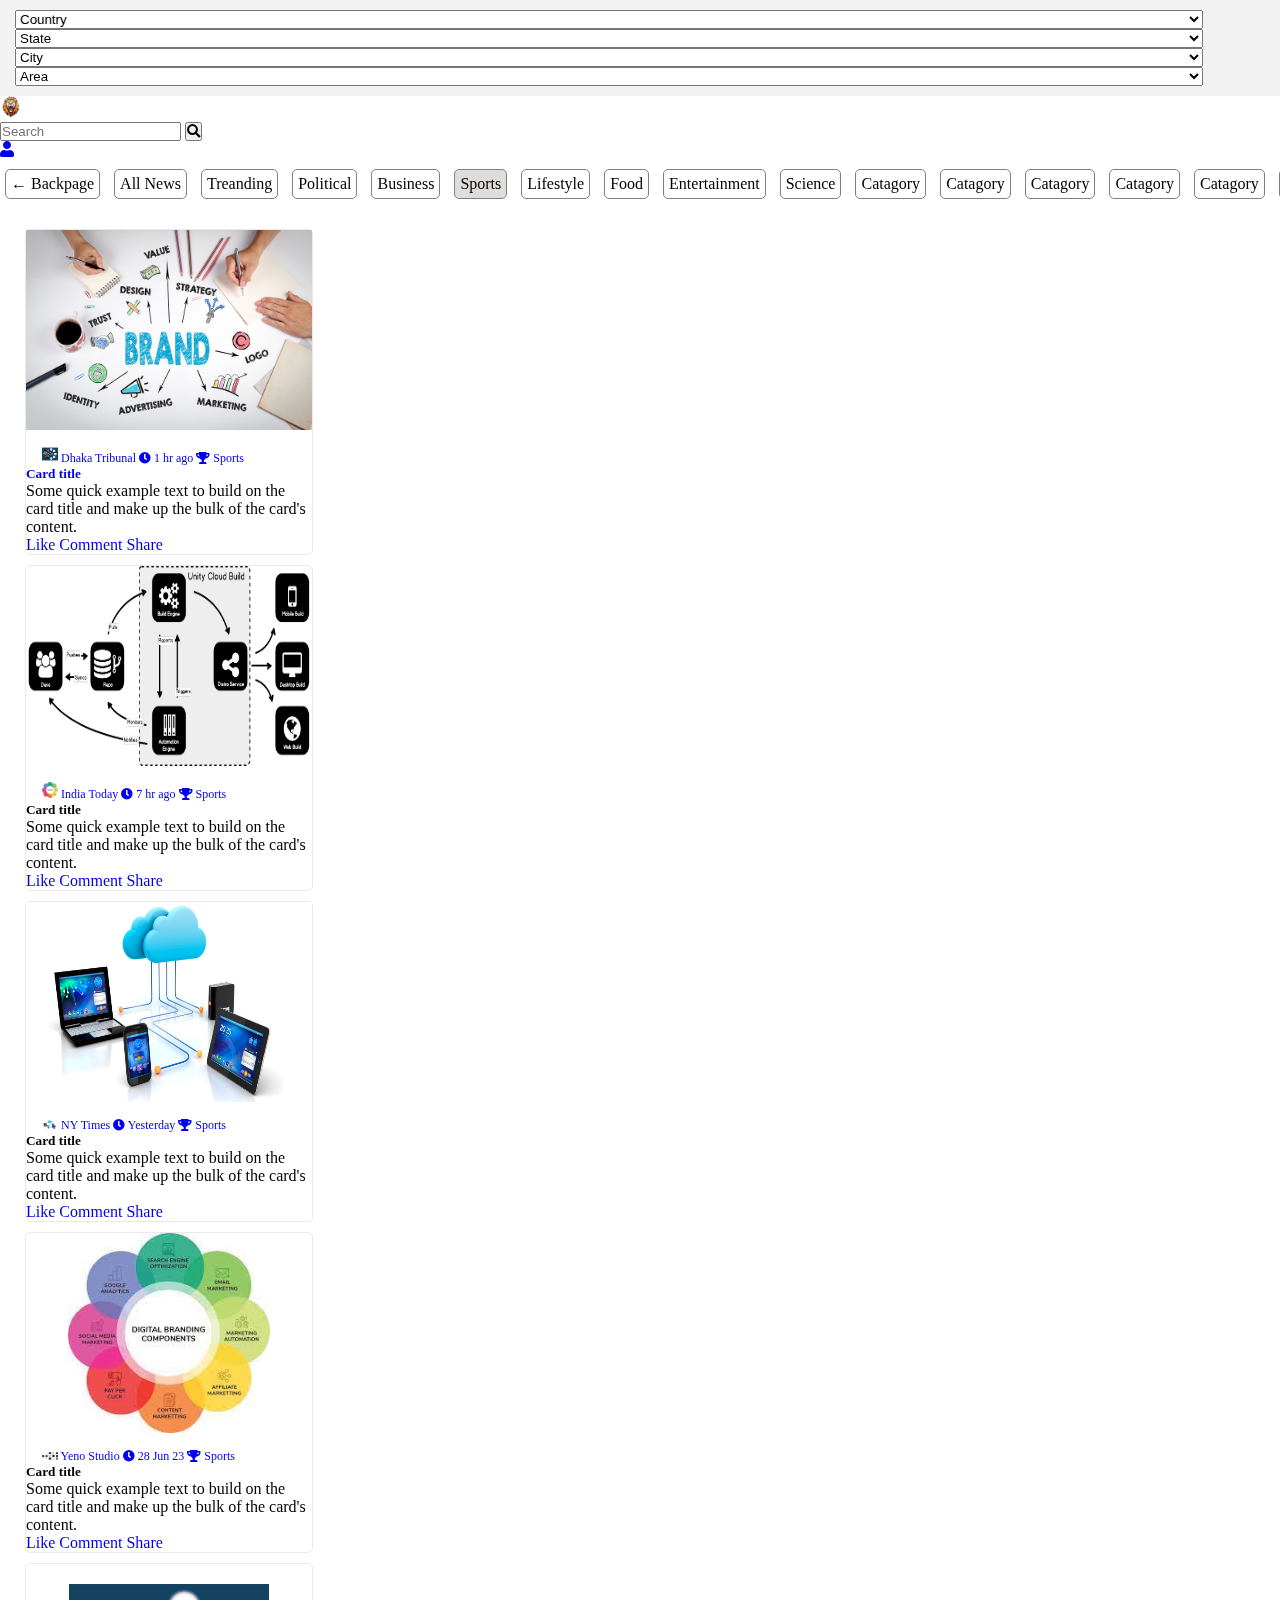
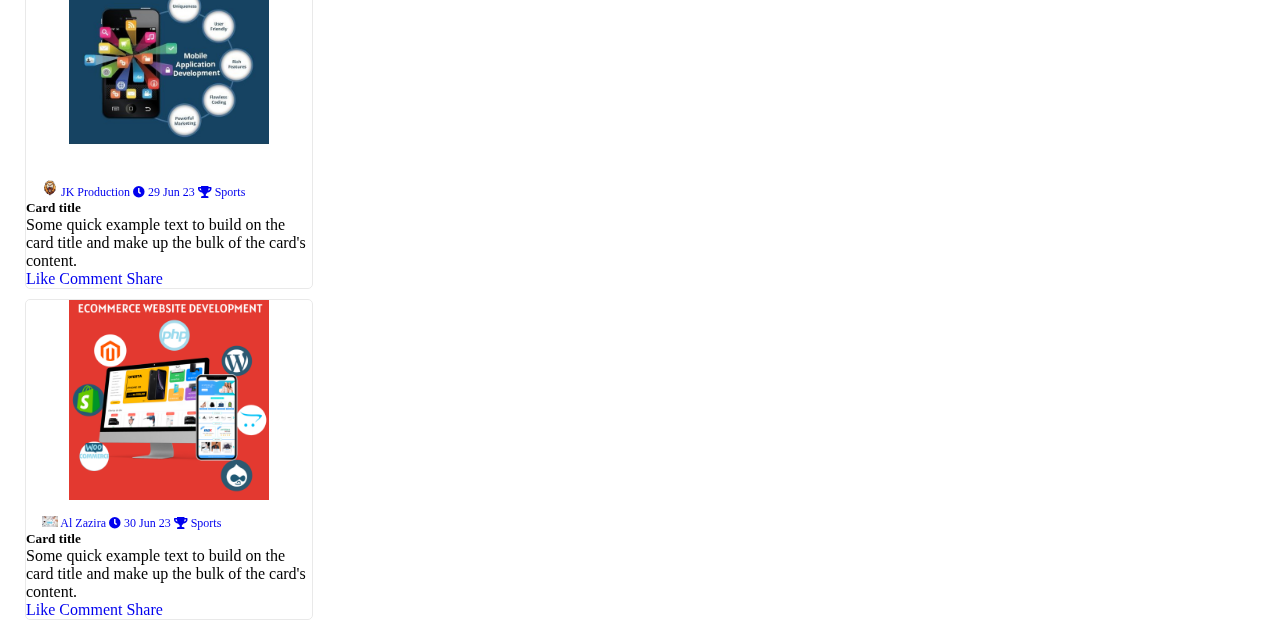
==== commit 0ba996c2: "up" ====
--- a/index.html
+++ b/index.html
@@ -110,15 +110,15 @@
 
       <div class="scrollmenu"> 
           <a href="../">&larr; Backpage</a>
-          <a href="#support">Catagory</a> 
-          <a href="#blog">Catagory</a> 
-          <a href="#tools">Catagory</a>   
-          <a href="#base">Catagory</a> 
-          <a href="#custom">Catagory</a> 
-          <a href="#more">Catagory</a>
-          <a href="#support">Catagory</a> 
-          <a href="#blog">Catagory</a> 
-          <a href="#tools">Catagory</a>   
+          <a href="#support">All News</a> 
+          <a href="#blog">Treanding</a> 
+          <a href="#tools">Political</a>   
+          <a href="#base">Business</a> 
+          <a href="#tools" class="act">Sports</a> 
+          <a href="#custom">Lifestyle</a> 
+          <a href="#more">Food</a>
+          <a href="#support">Entertainment</a> 
+          <a href="#blog">Science</a>   
           <a href="#base">Catagory</a> 
           <a href="#custom">Catagory</a> 
           <a href="#more">Catagory</a>
@@ -166,7 +166,11 @@
 
         
         <div class="card-body">
-          <h5 class="card-title">Card title</h5>
+          <h5 class="card-title">
+            <a href="post-detail.html">
+              Card title
+            </a>
+          </h5>
           <p class="card-text">Some quick example text to build on the card title and make up the bulk of the card's content.</p>
         </div>
         
--- a/asset/css/style.css
+++ b/asset/css/style.css
@@ -517,4 +517,38 @@
     margin-right: auto;
     display: block;
 }
-  +  
+
+.custom-select {
+    width: 95%;
+}
+
+
+.postDetailImg {
+    width: auto;
+    max-height: 400px;
+    margin: 20px 0;
+    background-color: gainsboro;
+    margin: 0 auto;
+}
+
+.newsInfoDetail,
+.card-view-text {
+    font-size: 12px;
+    margin: 10px 0;
+}
+
+.closeBtn {
+    color: red;
+    font-weight: bold;
+    float: right;
+}
+
+.commentSec{
+    background-color: #f3f4f5;
+    text-align: center;
+}
+
+.commentSec textarea {
+    width: 90%;
+}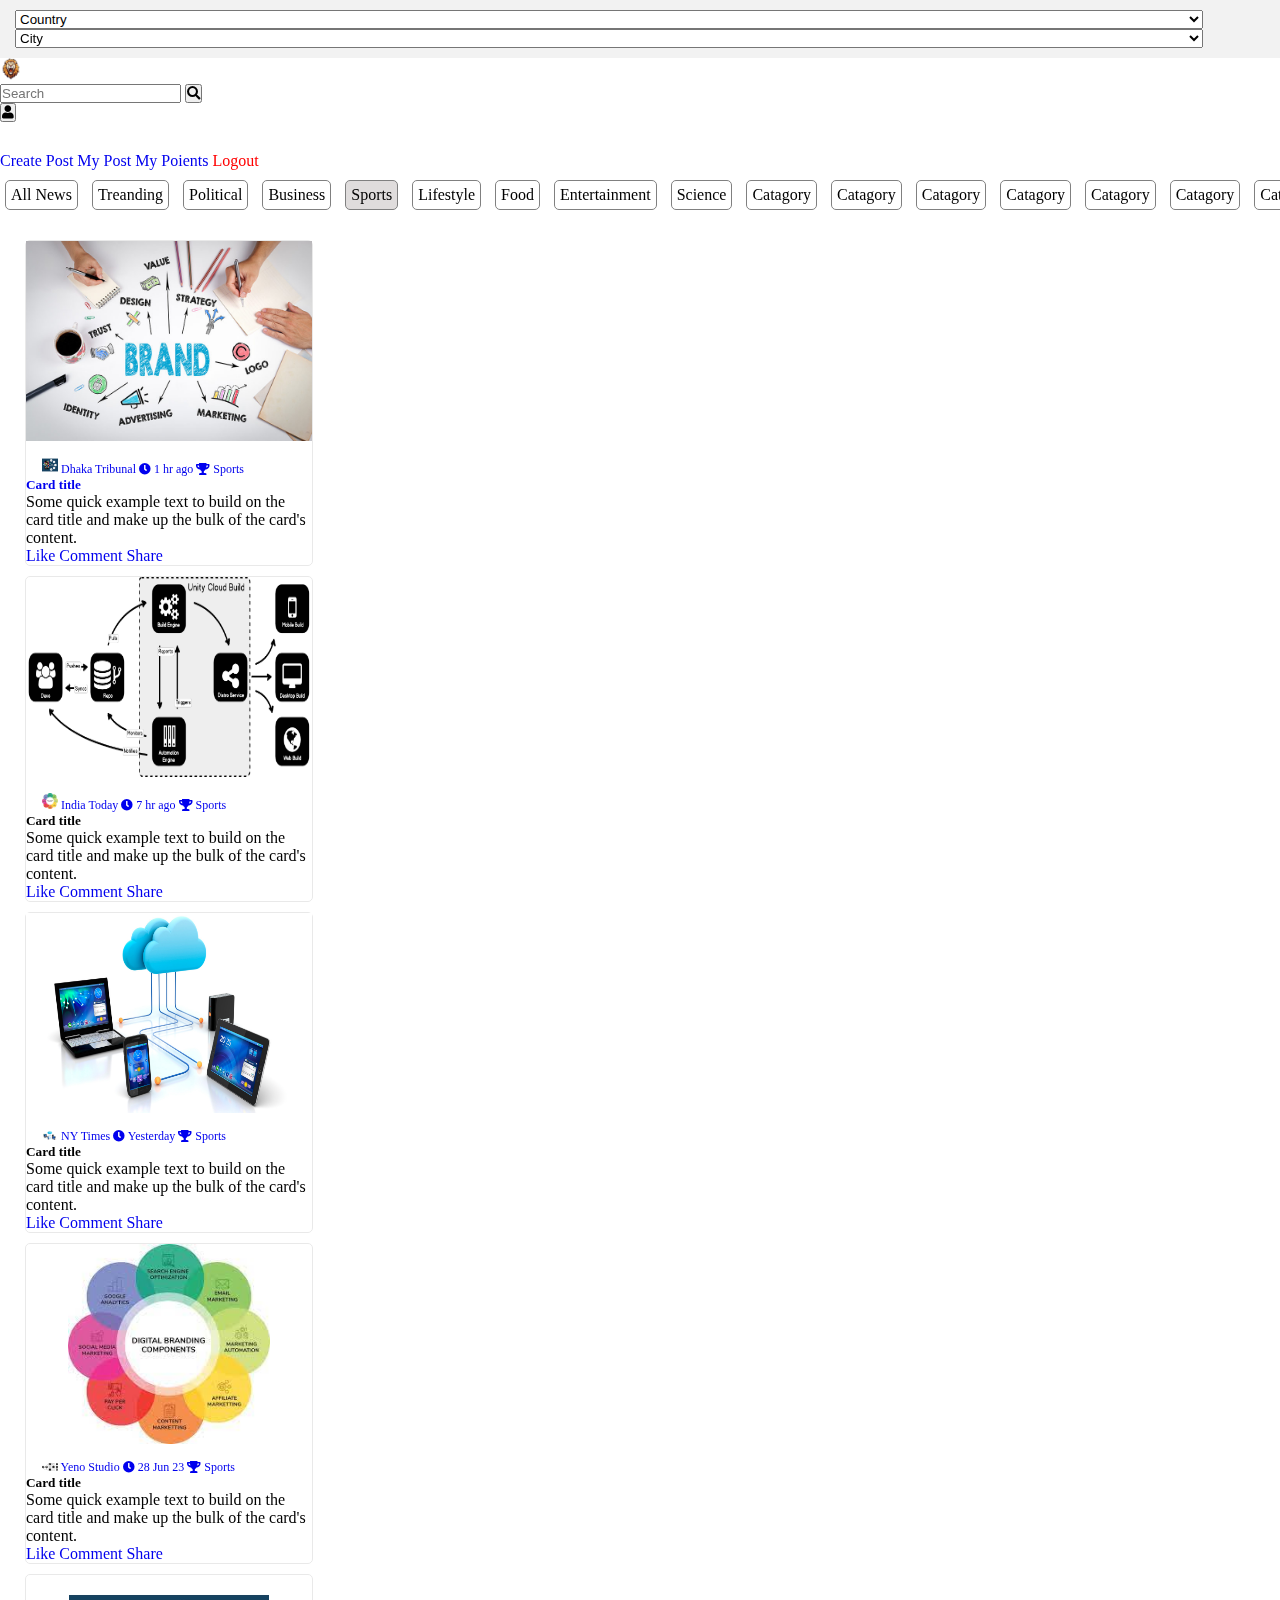
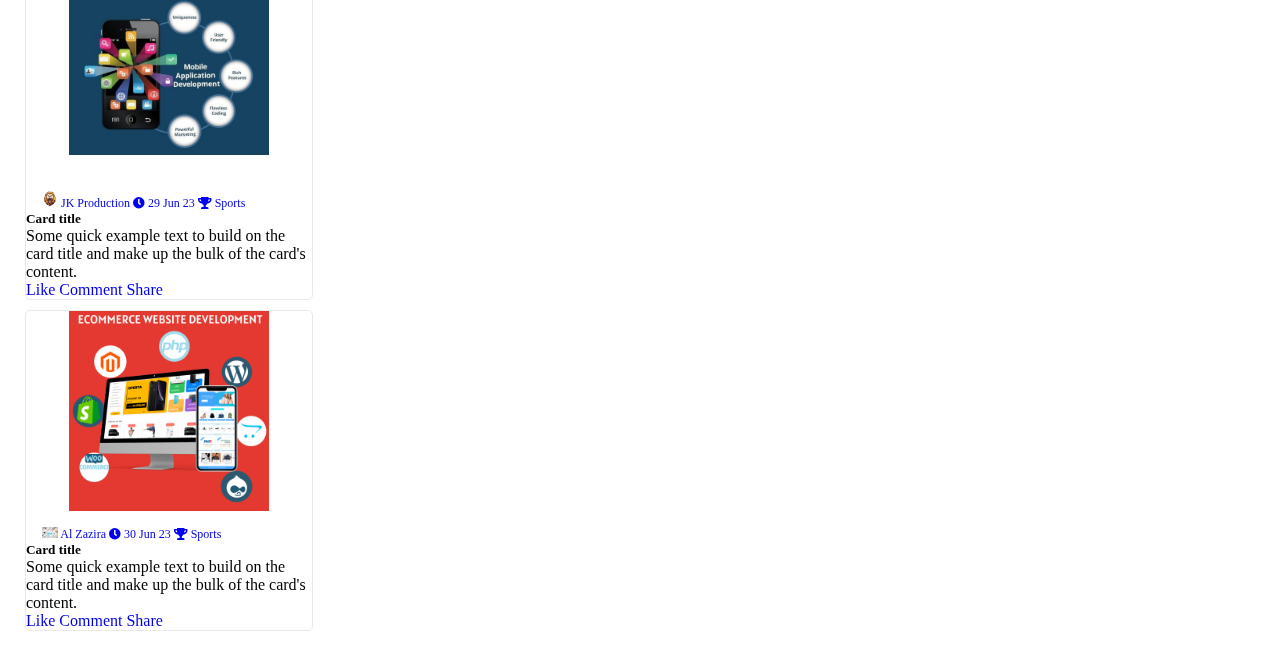
==== commit 4c90703d: "update" ====
--- a/index.html
+++ b/index.html
@@ -20,37 +20,21 @@
 
     <section id="top-section" class="">
 
-        <div class="row">            
-            <div class="col-md-3 col-sm-6 col-6 topIcons">
+        <div class="row">   
+            <div class="col-md-6 col-sm-6 col-6 topIcons">
               <select class="custom-select">
                 <option selected>Country</option>
                 <option value="1">Bangladesh</option>
                 <option value="2">India</option>
                 <option value="3">Pakistan</option>
               </select>
-            </div>
-            <div class="col-md-3 col-sm-6 col-6 topIcons">
-              <select class="custom-select">
-                <option selected>State</option>
-                <option value="1">Dhaka</option>
-                <option value="2">Barishal</option>
-                <option value="3">Chattagram</option>
-              </select>
-            </div>
-            <div class="col-md-3 col-sm-6 col-6 topIcons">
+            </div>            
+            <div class="col-md-6 col-sm-6 col-6 topIcons">
               <select class="custom-select">
                 <option selected>City</option>
                 <option value="1">Dhaka</option>
                 <option value="2">Narayanganj</option>
                 <option value="3">Gazipur</option>
-              </select>
-            </div>
-            <div class="col-md-3 col-sm-6 col-6 topIcons">
-              <select class="custom-select">
-                <option selected>Area</option>
-                <option value="3">Narayanganj Sadar</option>
-                <option value="1">Fatullah</option>
-                <option value="2">Kutubpur</option>                
               </select>
             </div>
         </div>
@@ -84,14 +68,27 @@
             </nav>
             
 
-            <div class="justify-content-end" id="navbarNavAltMarkup">
+            <!-- <div class="justify-content-end" id="navbarNavAltMarkup">
                 <div class="navbar-nav ml-auto">
                     <a class="nav-link active" href="#">
                       <i class="fa fa-user" aria-hidden="true"></i>
                     </a>                    
                 </div>
+            </div> -->
+
+            
+            <div class="btn-group justify-content-end">
+              <button type="button" class="dropdown-toggle" data-toggle="dropdown" aria-haspopup="true" aria-expanded="false">
+                <i class="fa fa-user" aria-hidden="true"></i>
+              </button>
+              <div class="dropdown-menu dropdown-menu-right">                
+                <a class="dropdown-item" href="create-post.html">Create Post</a>
+                <a class="dropdown-item" href="my-post.html">My Post</a>
+                <a class="dropdown-item" href="#">My Poients</a>
+                <a class="dropdown-item logout" href="#">Logout</a>
+              </div>
             </div>
-
+                
         </div>
     </nav>
 
@@ -108,8 +105,7 @@
 
     <div class="">
 
-      <div class="scrollmenu"> 
-          <a href="../">&larr; Backpage</a>
+      <div class="scrollmenu">
           <a href="#support">All News</a> 
           <a href="#blog">Treanding</a> 
           <a href="#tools">Political</a>   
--- a/asset/css/style.css
+++ b/asset/css/style.css
@@ -551,4 +551,12 @@
 
 .commentSec textarea {
     width: 90%;
+}
+
+.dropdown-menu {
+    margin-top: 30px;
+}
+
+.logout {
+    color: red;
 }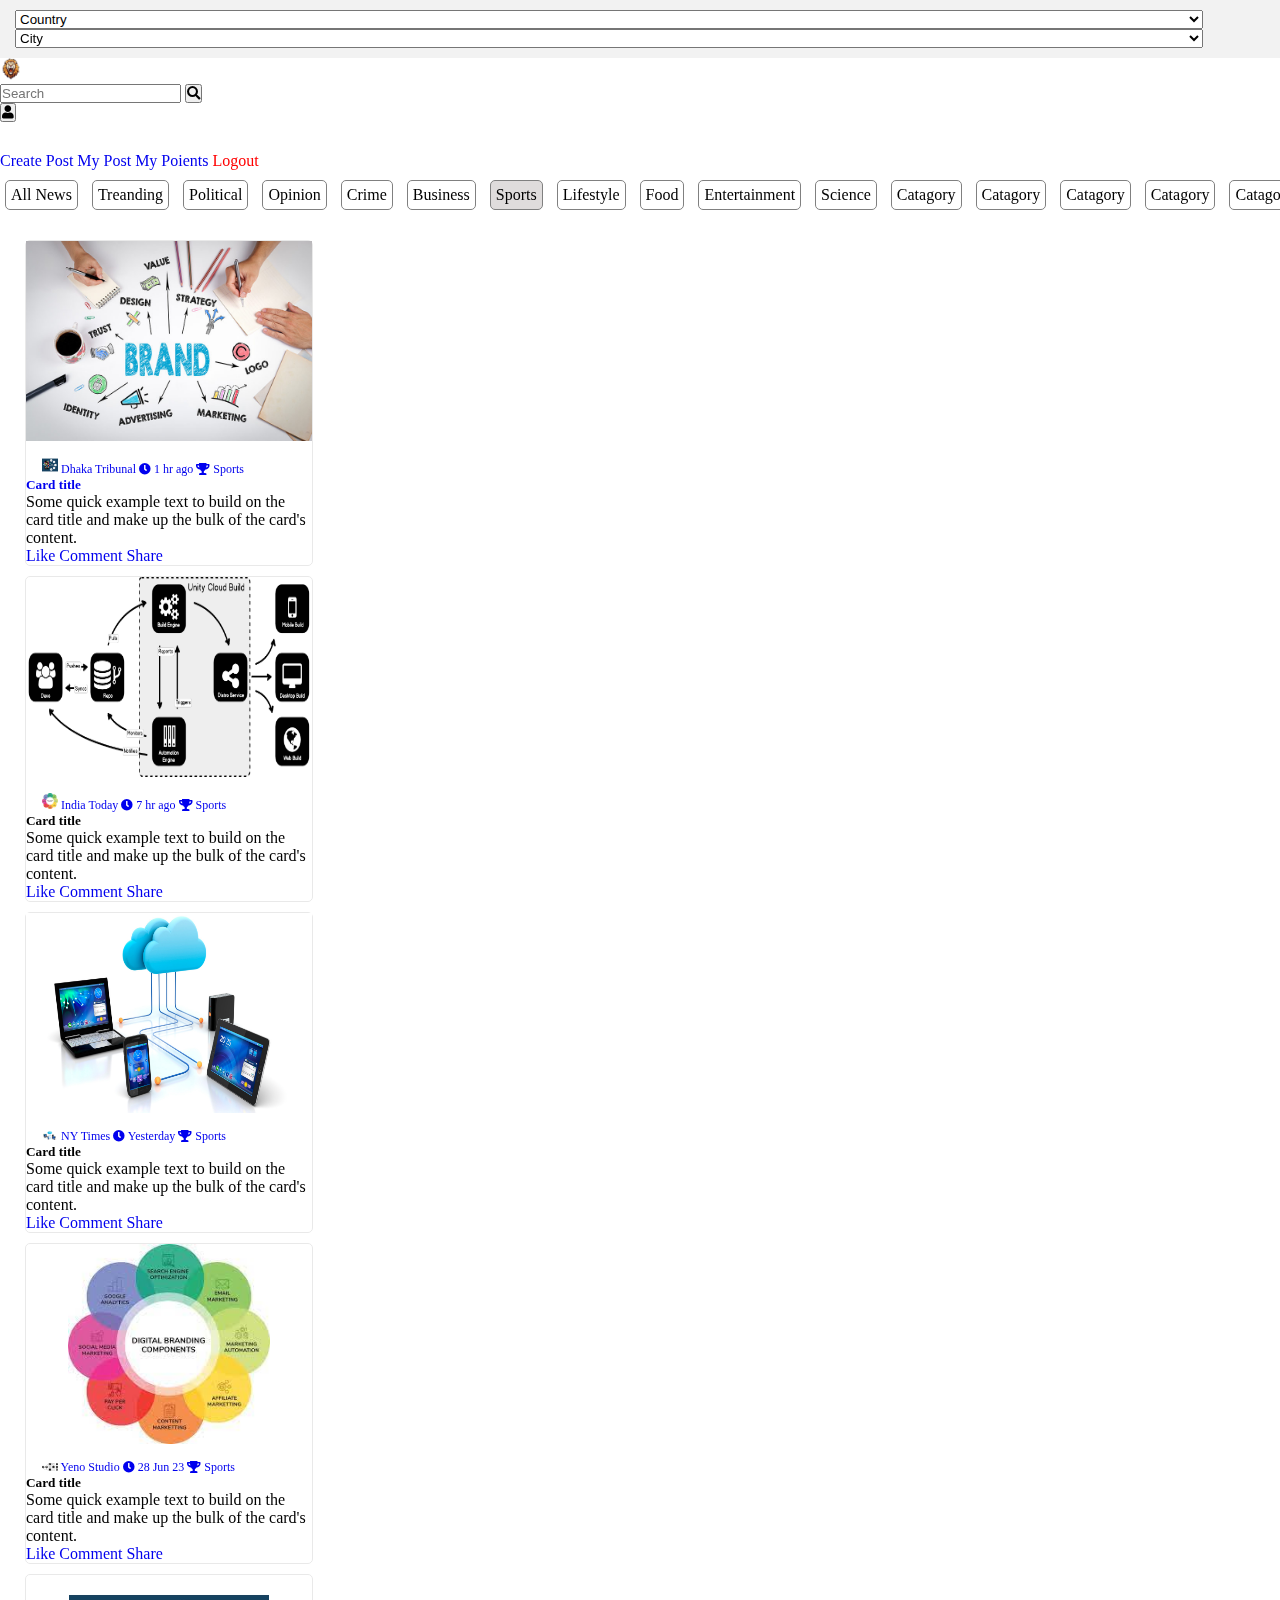
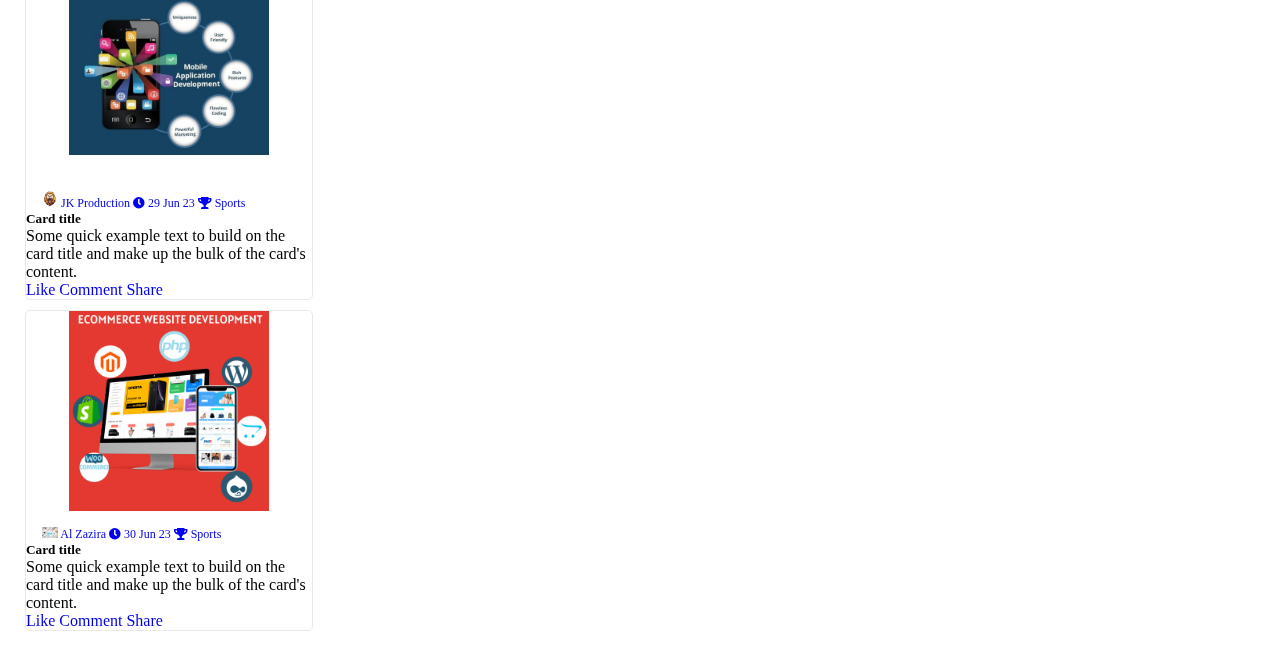
==== commit 9193a856: "update" ====
--- a/index.html
+++ b/index.html
@@ -108,15 +108,15 @@
       <div class="scrollmenu">
           <a href="#support">All News</a> 
           <a href="#blog">Treanding</a> 
-          <a href="#tools">Political</a>   
+          <a href="#tools">Political</a>    
+          <a href="#base">Opinion</a> 
+          <a href="#custom">Crime</a>  
           <a href="#base">Business</a> 
           <a href="#tools" class="act">Sports</a> 
           <a href="#custom">Lifestyle</a> 
           <a href="#more">Food</a>
           <a href="#support">Entertainment</a> 
-          <a href="#blog">Science</a>   
-          <a href="#base">Catagory</a> 
-          <a href="#custom">Catagory</a> 
+          <a href="#blog">Science</a> 
           <a href="#more">Catagory</a>
           <a href="#support">Catagory</a> 
           <a href="#blog">Catagory</a> 
@@ -132,7 +132,7 @@
 
 
 
-  <body>
+
     
 <div class="container">
 
@@ -332,7 +332,7 @@
   </div>
   </div>  
 
-  </body>
+
 
 
 
--- a/asset/css/style.css
+++ b/asset/css/style.css
@@ -559,4 +559,8 @@
 
 .logout {
     color: red;
+}
+
+p.small {
+    color: #646464;
 }